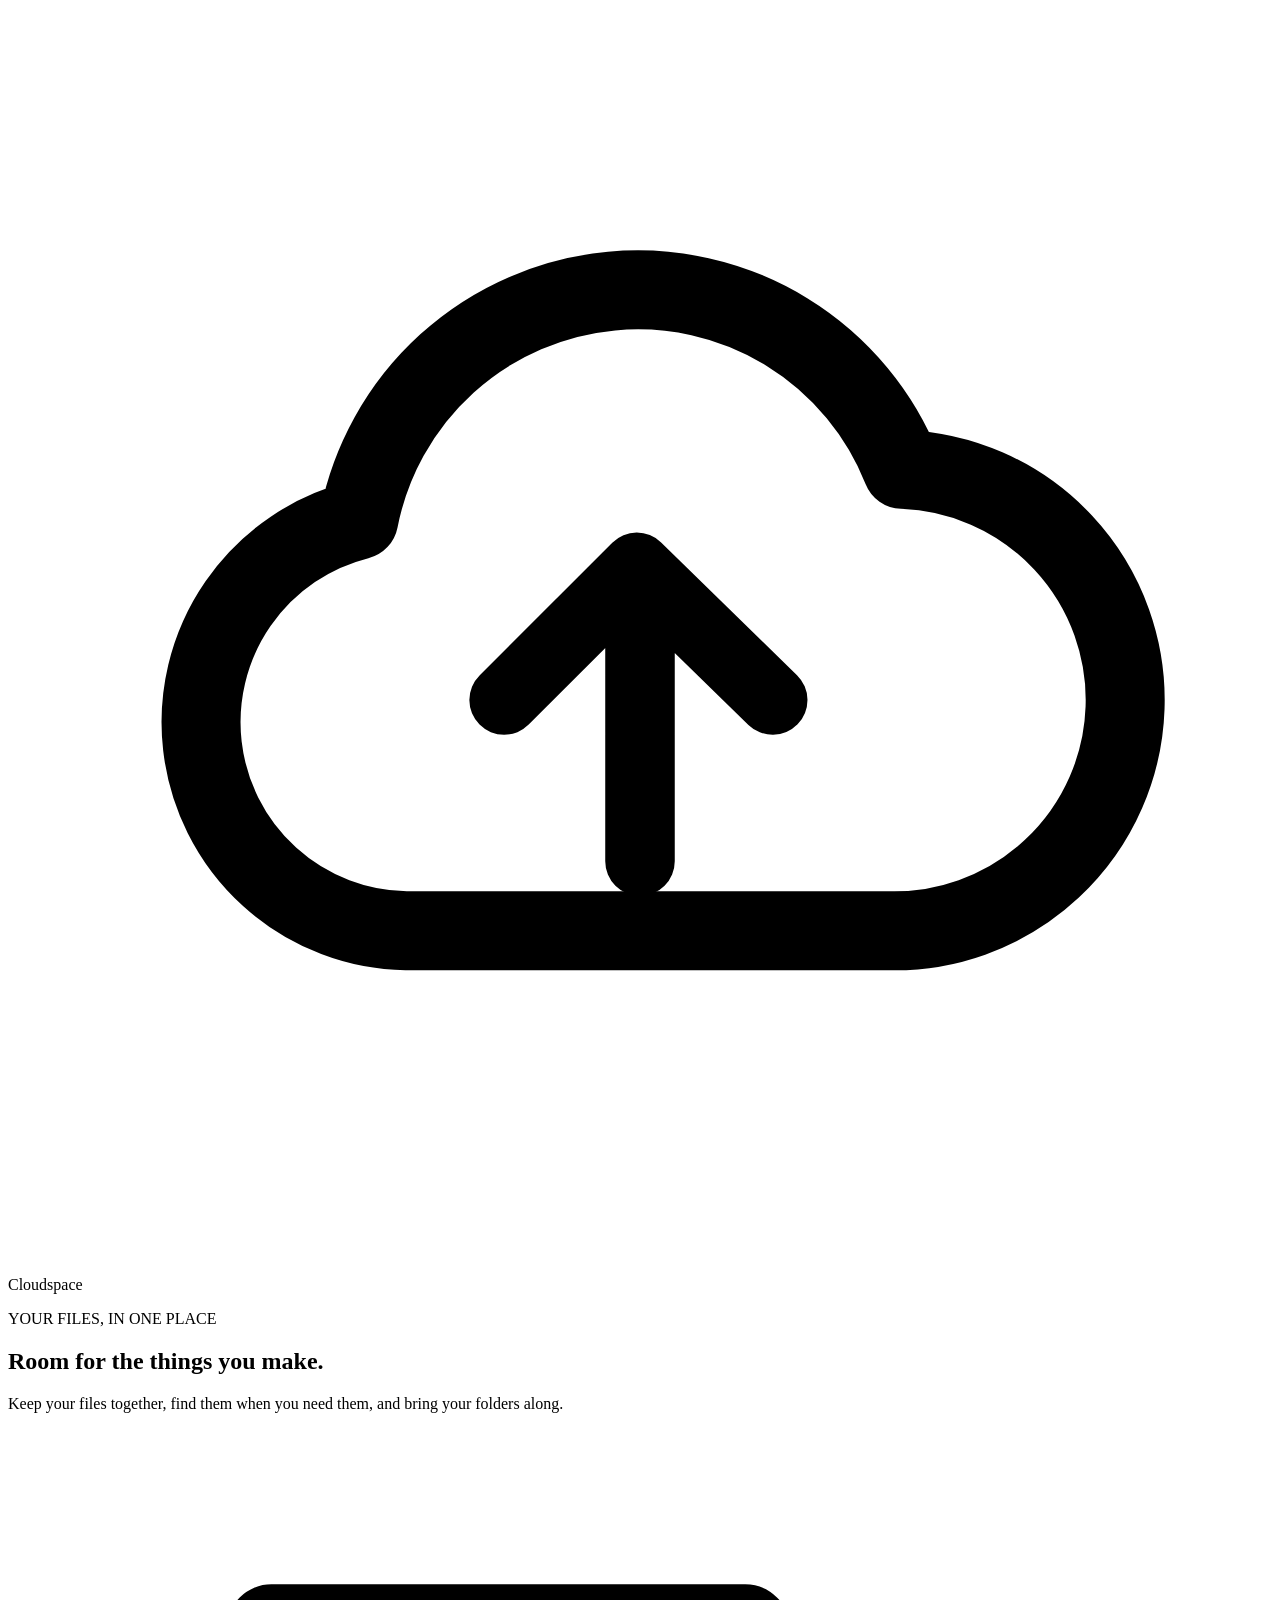
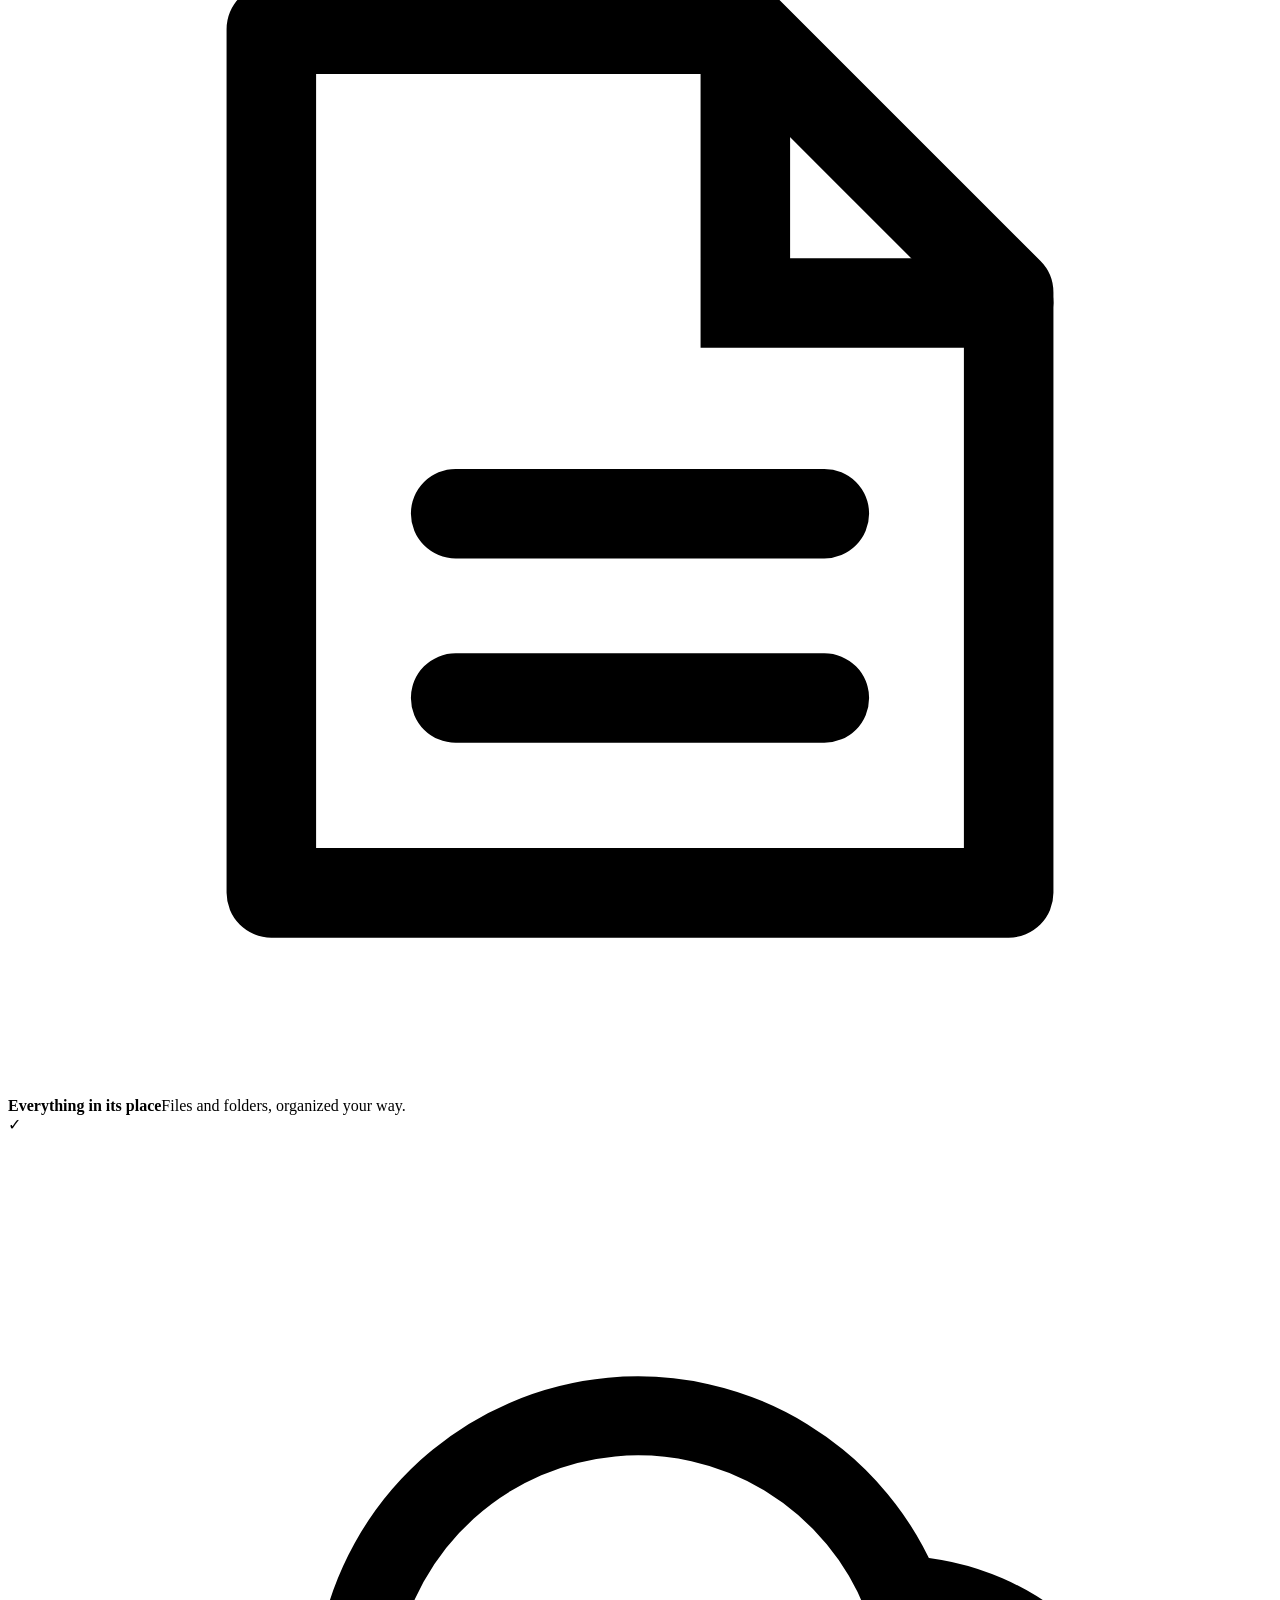
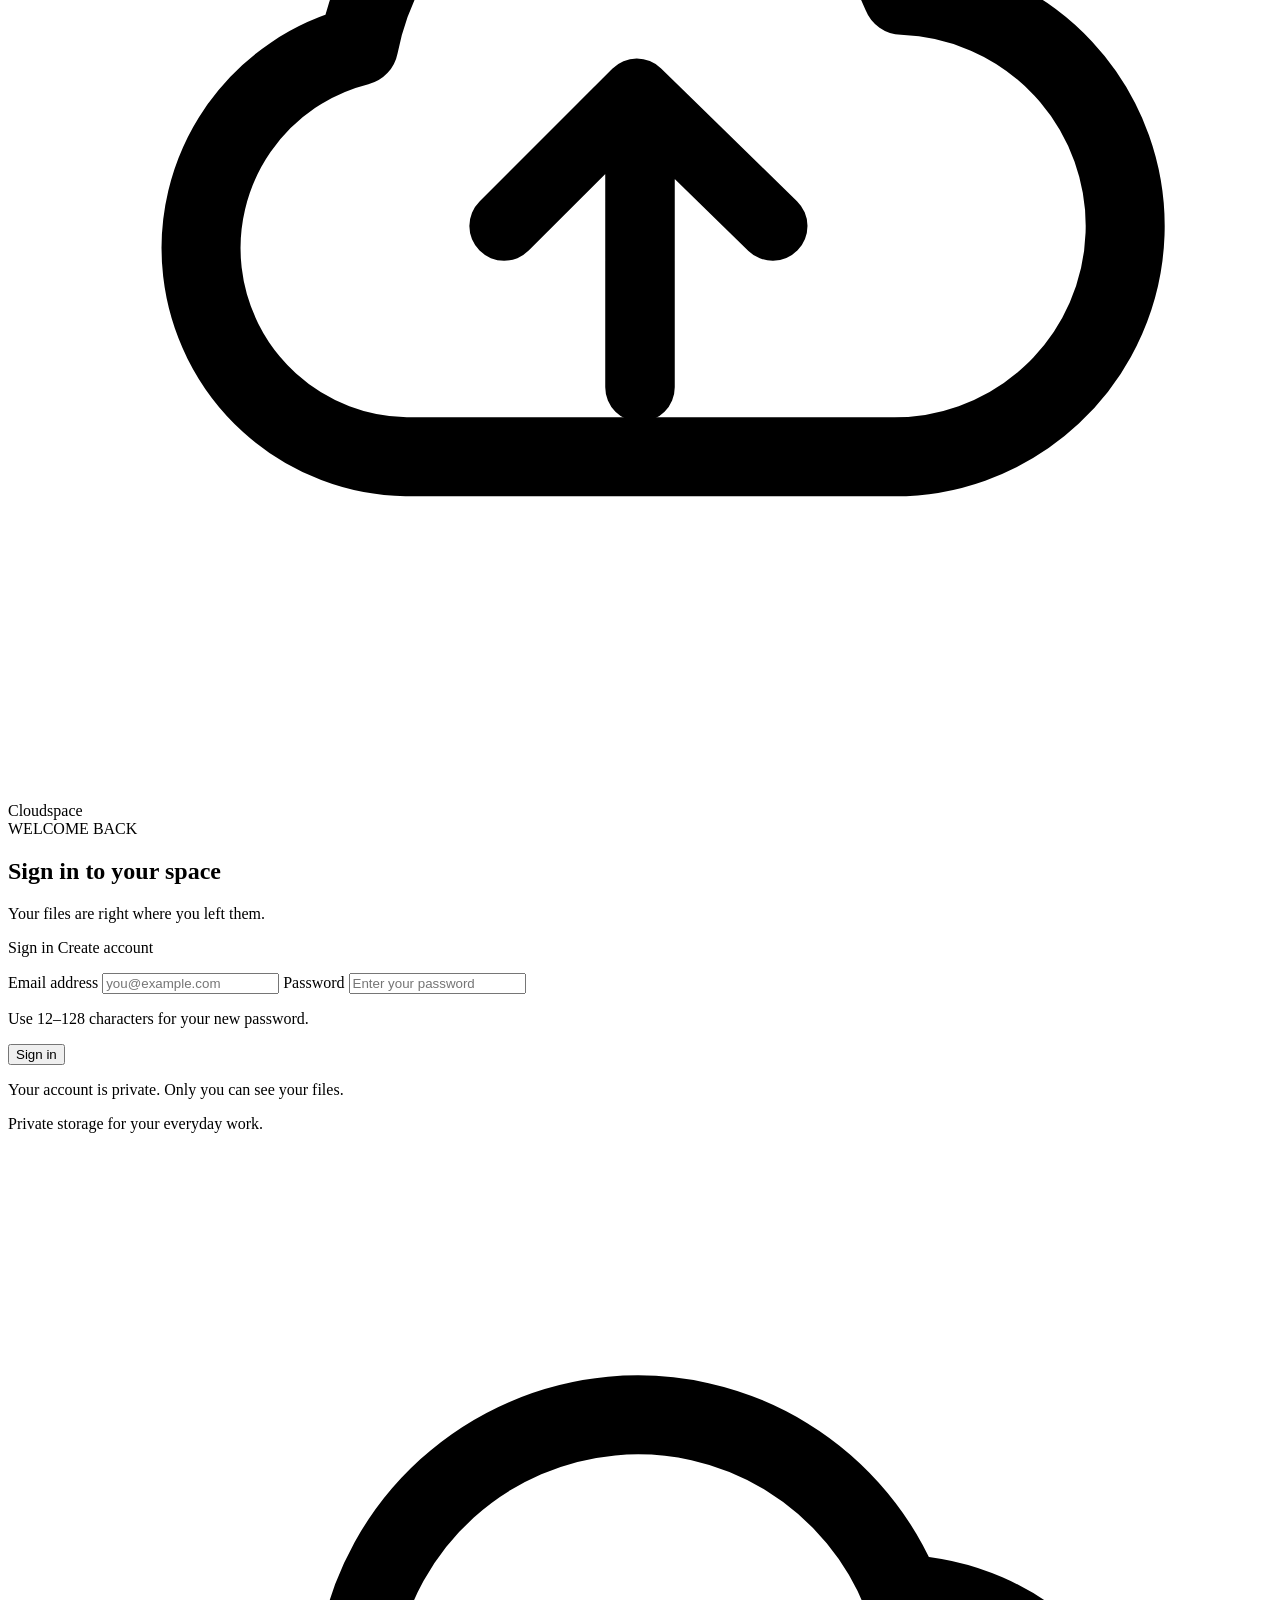
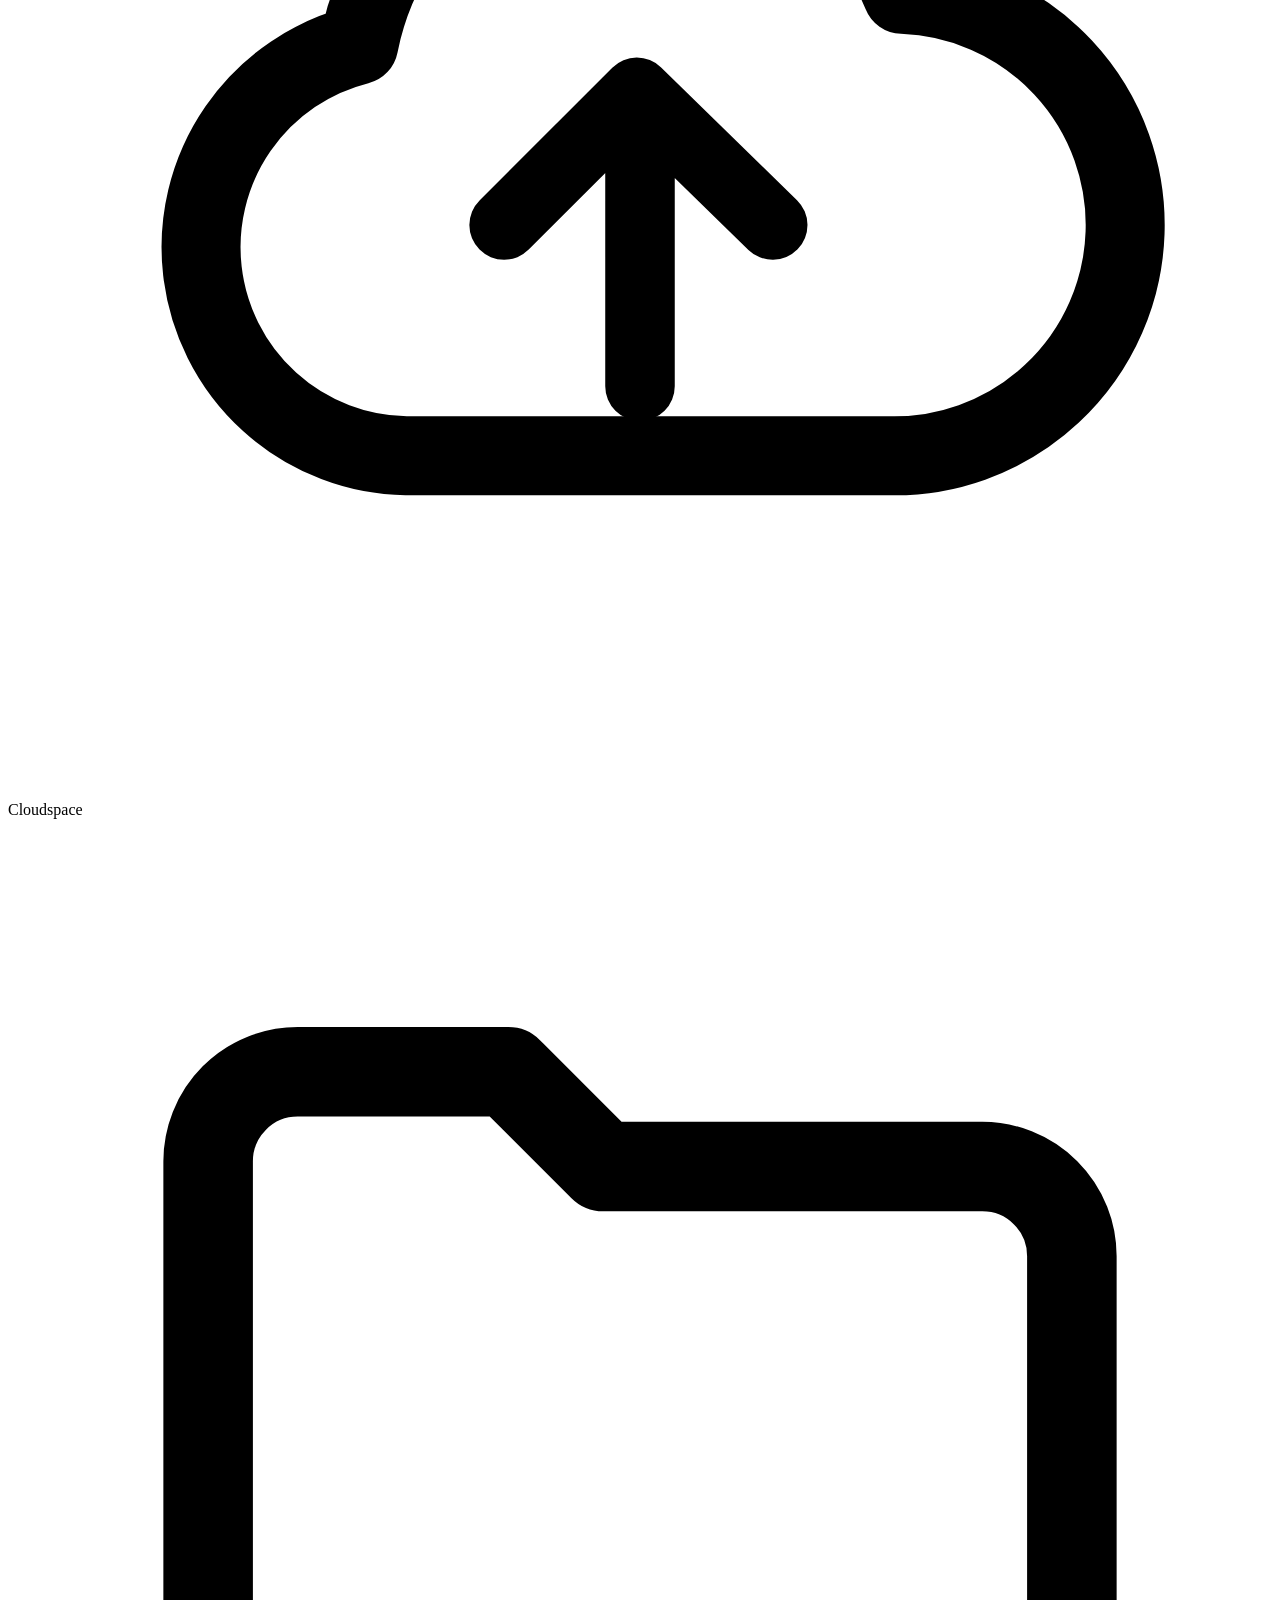
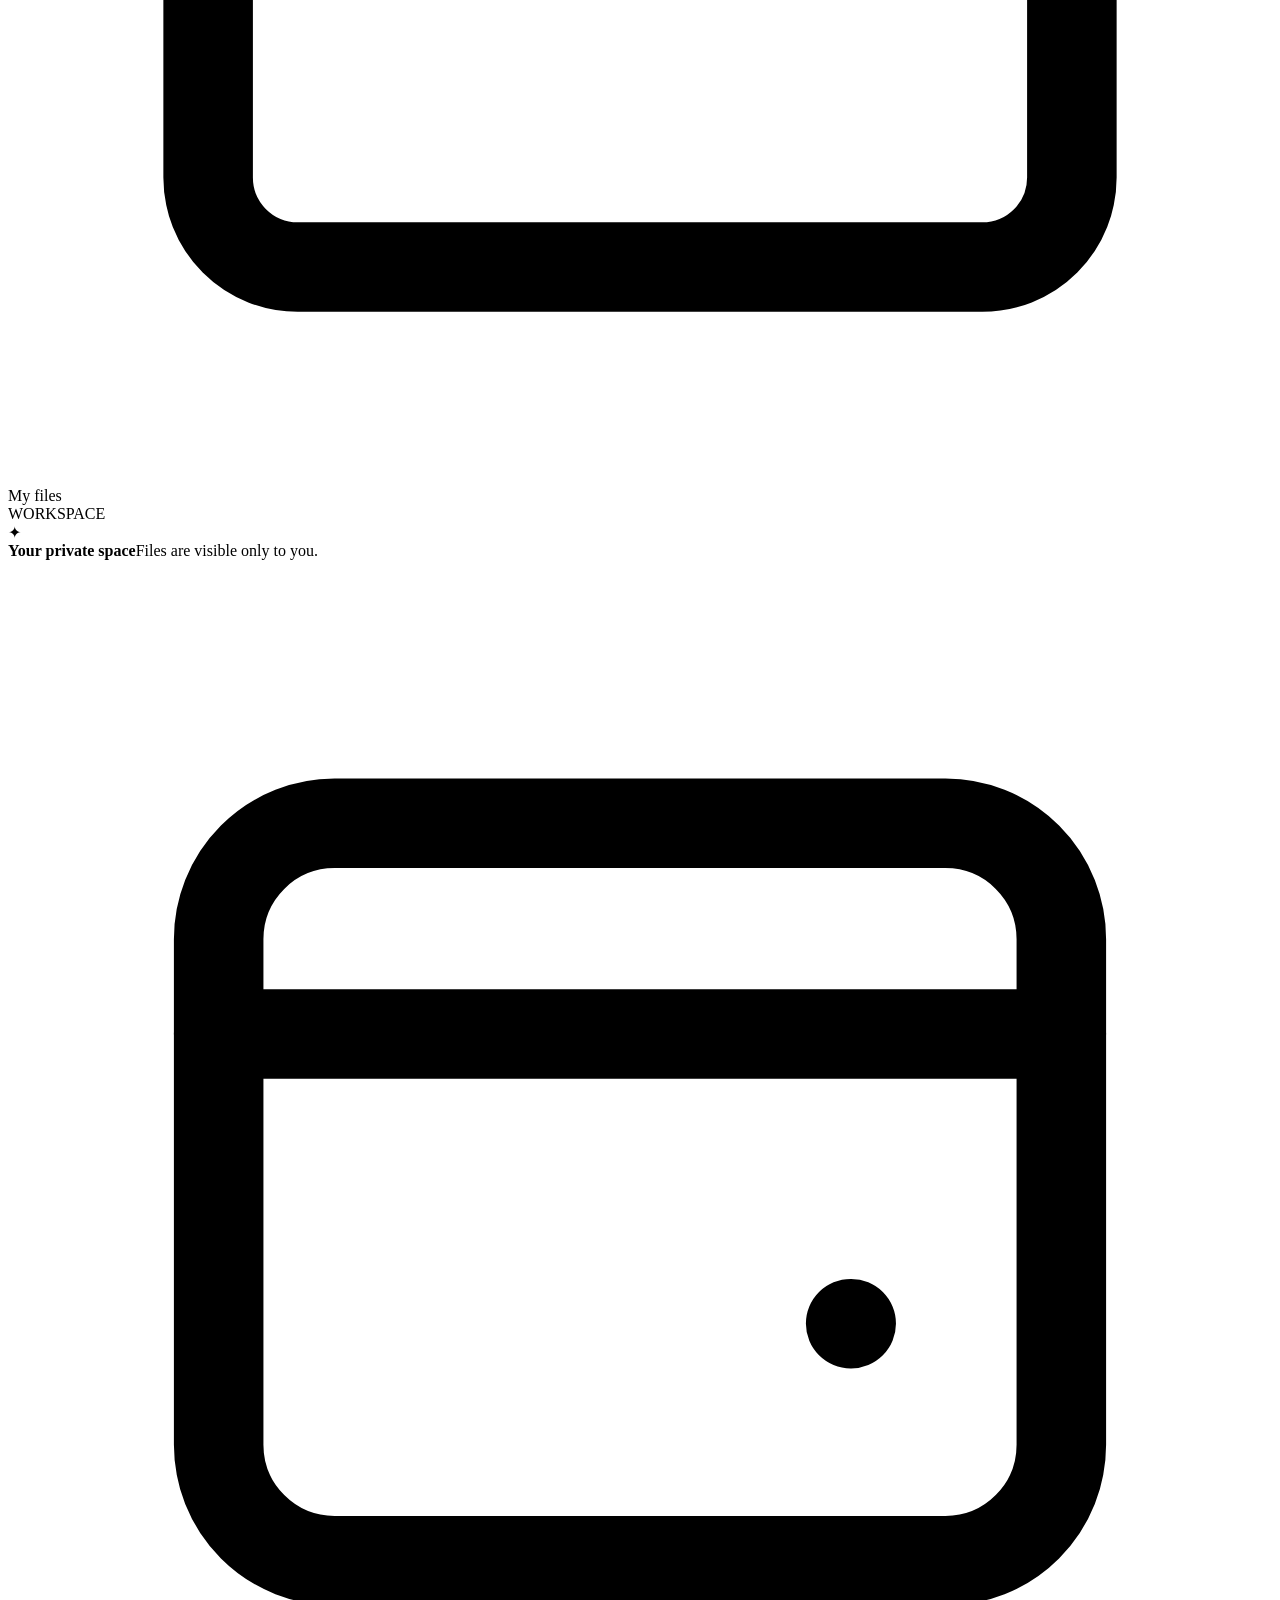
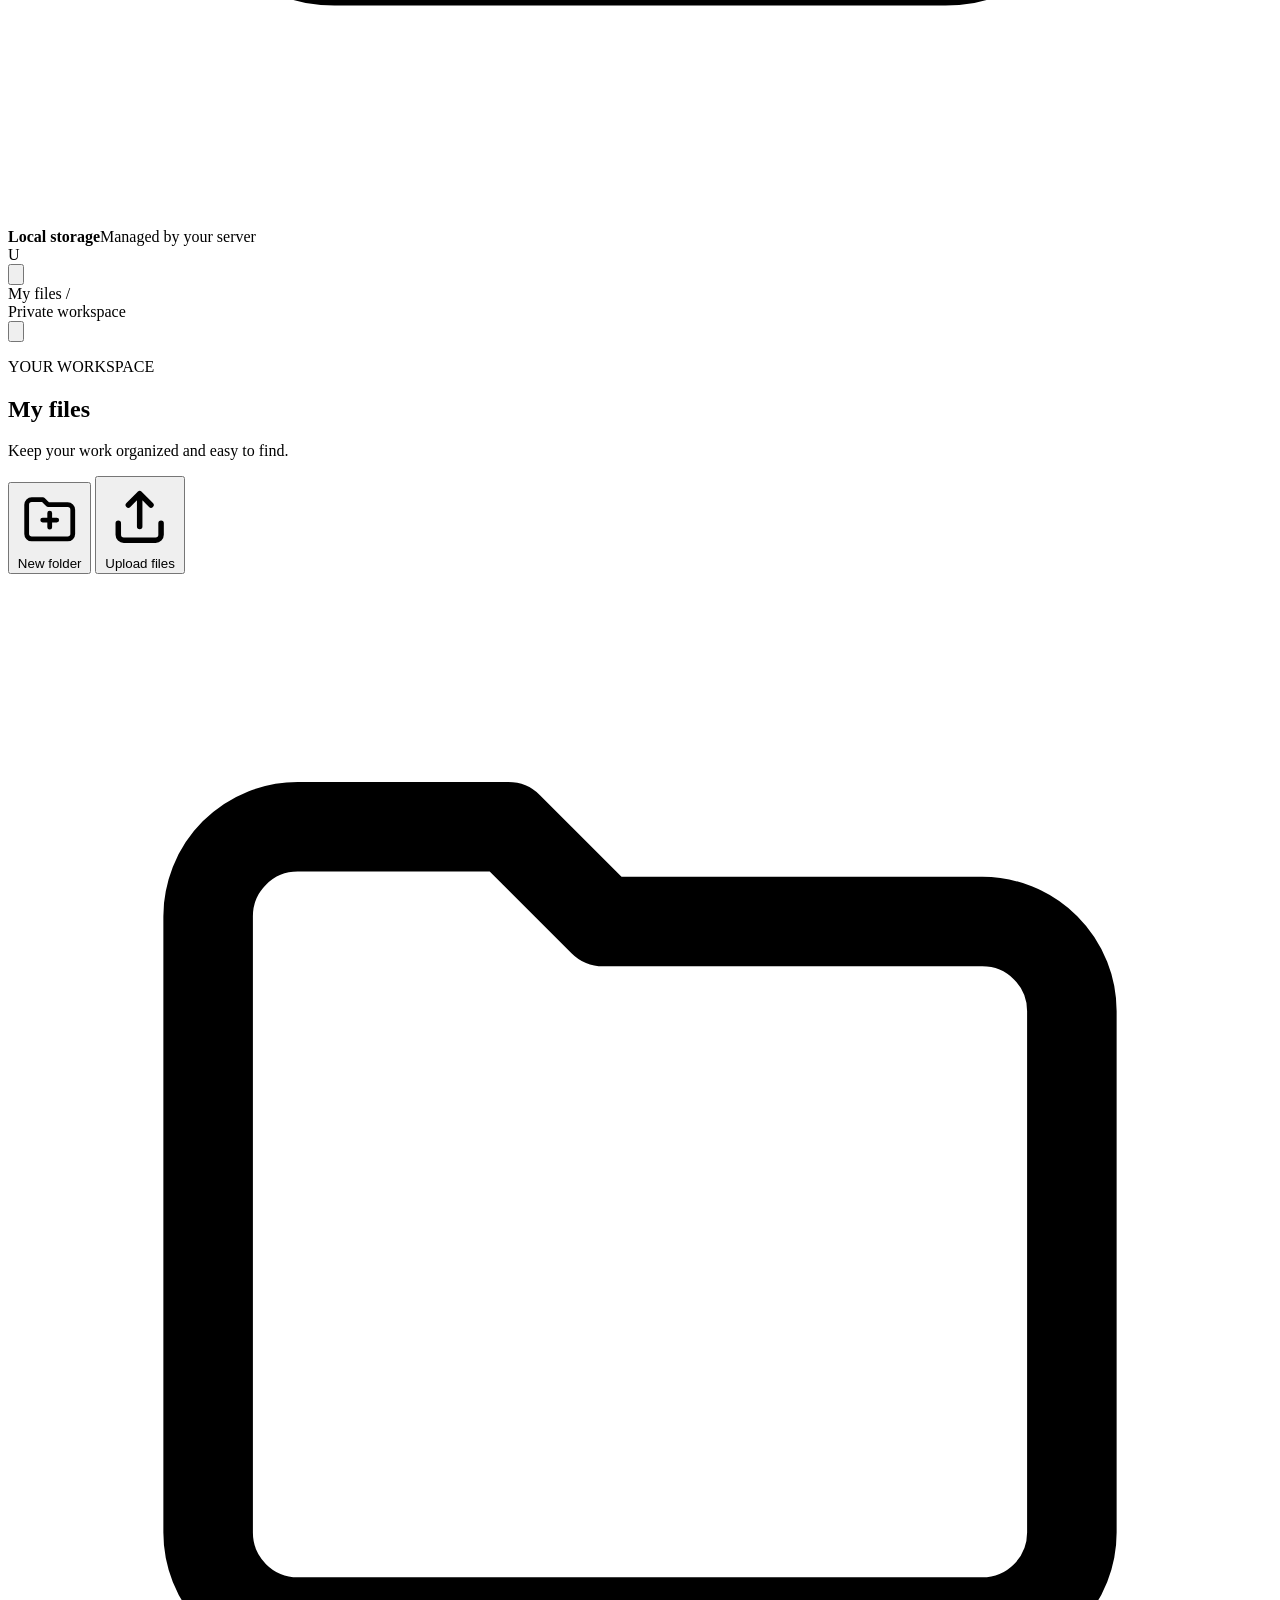
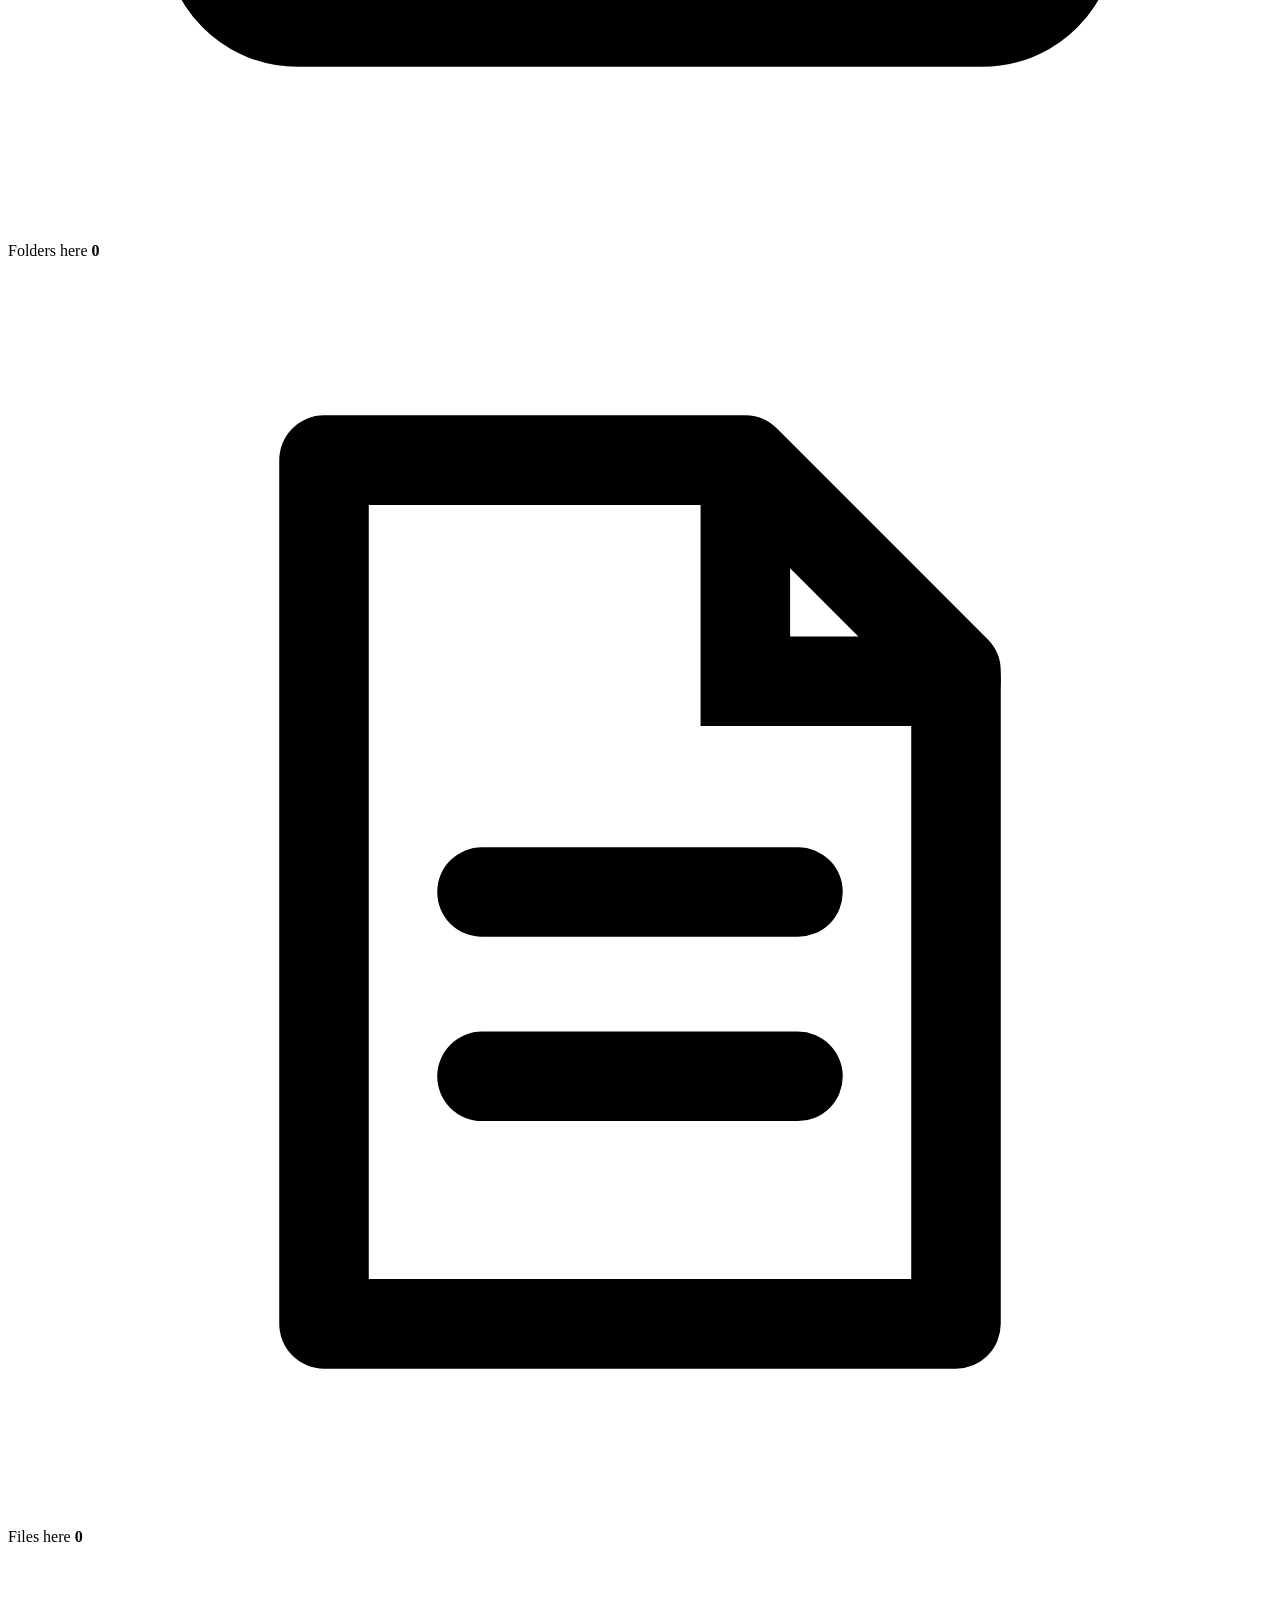
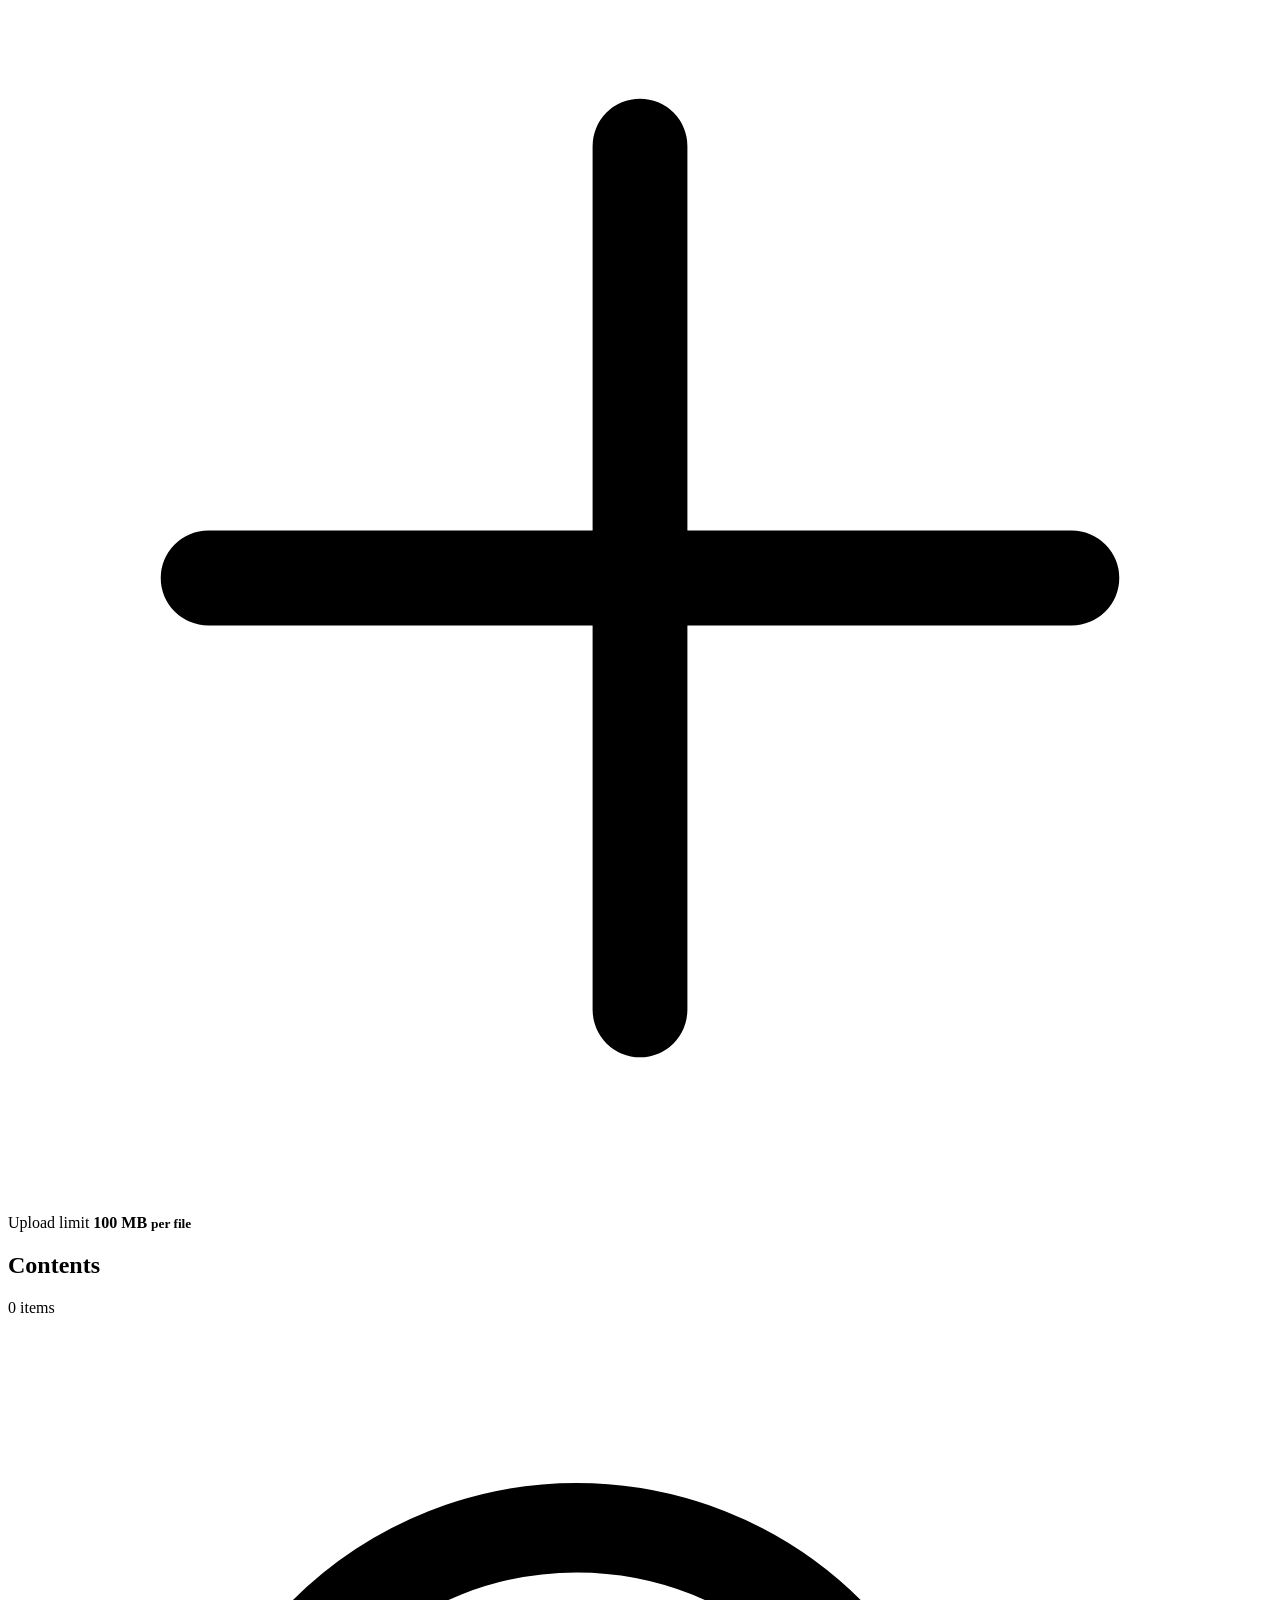
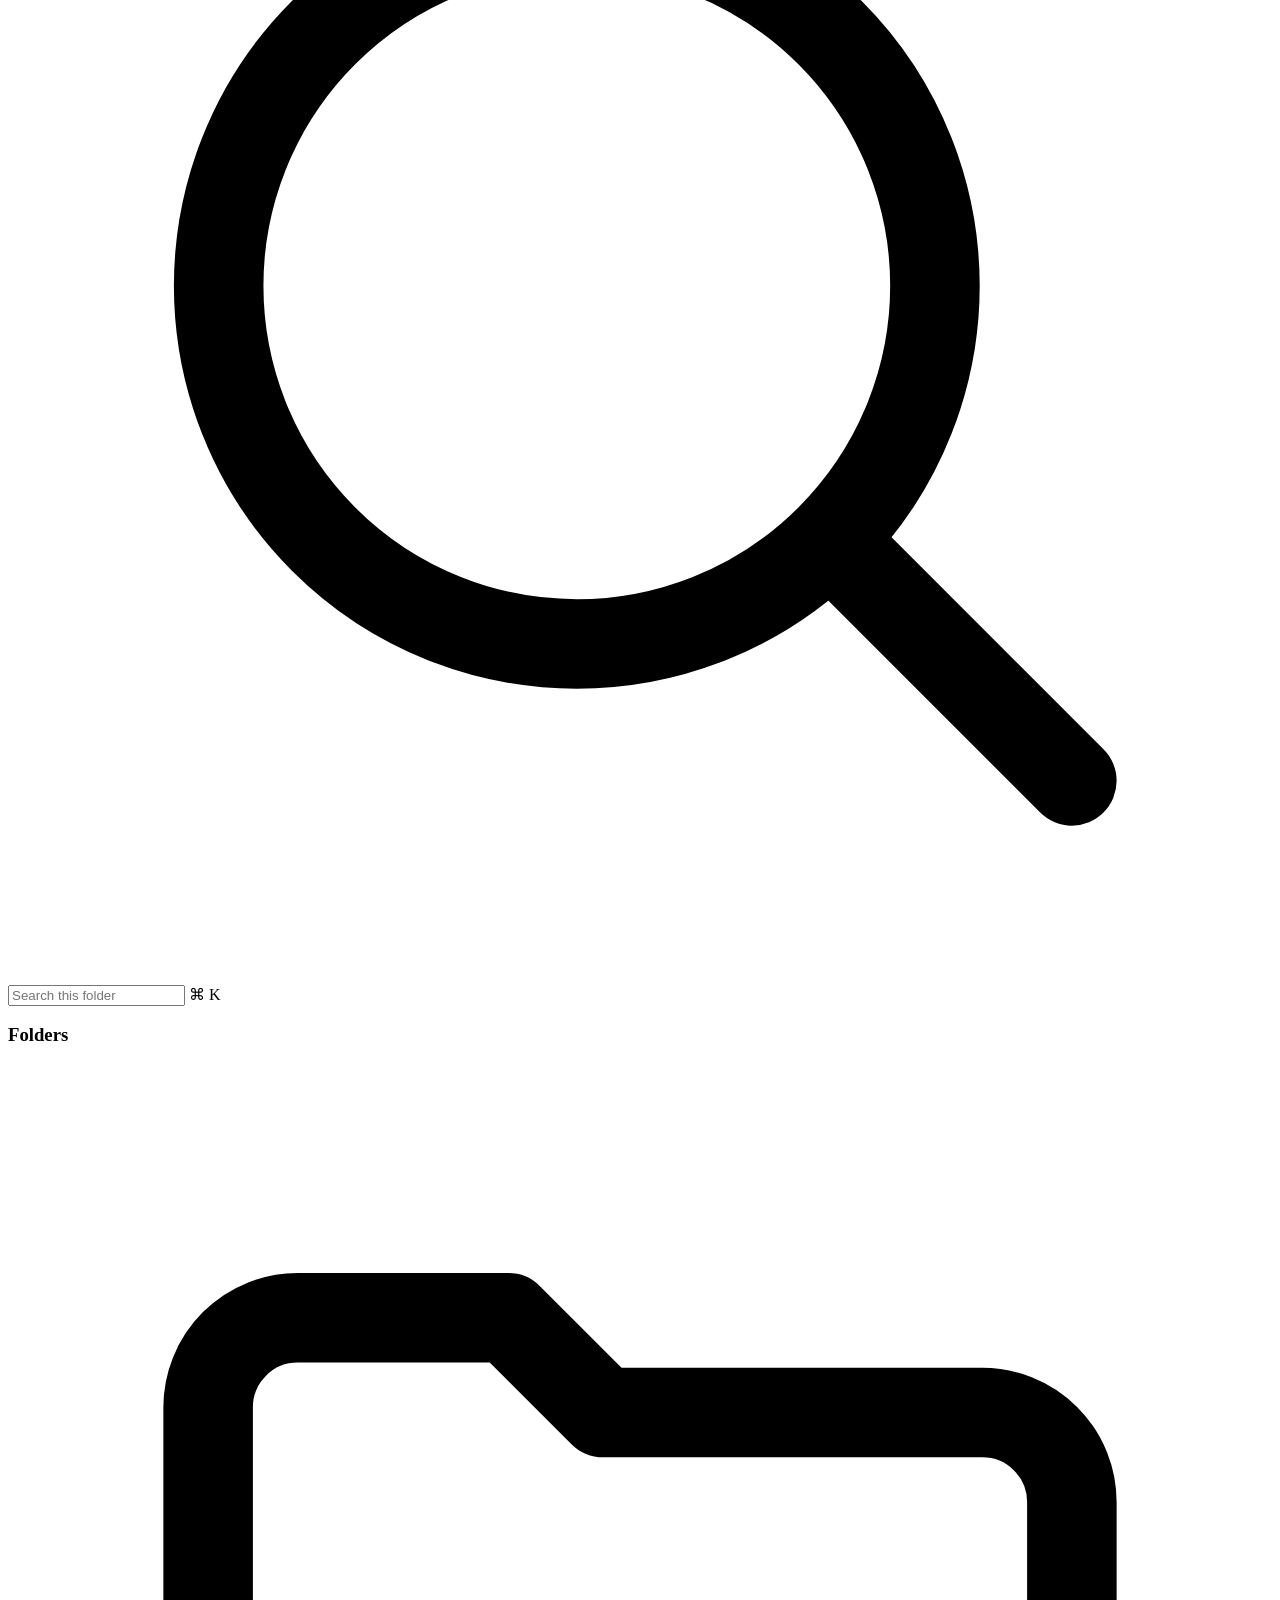
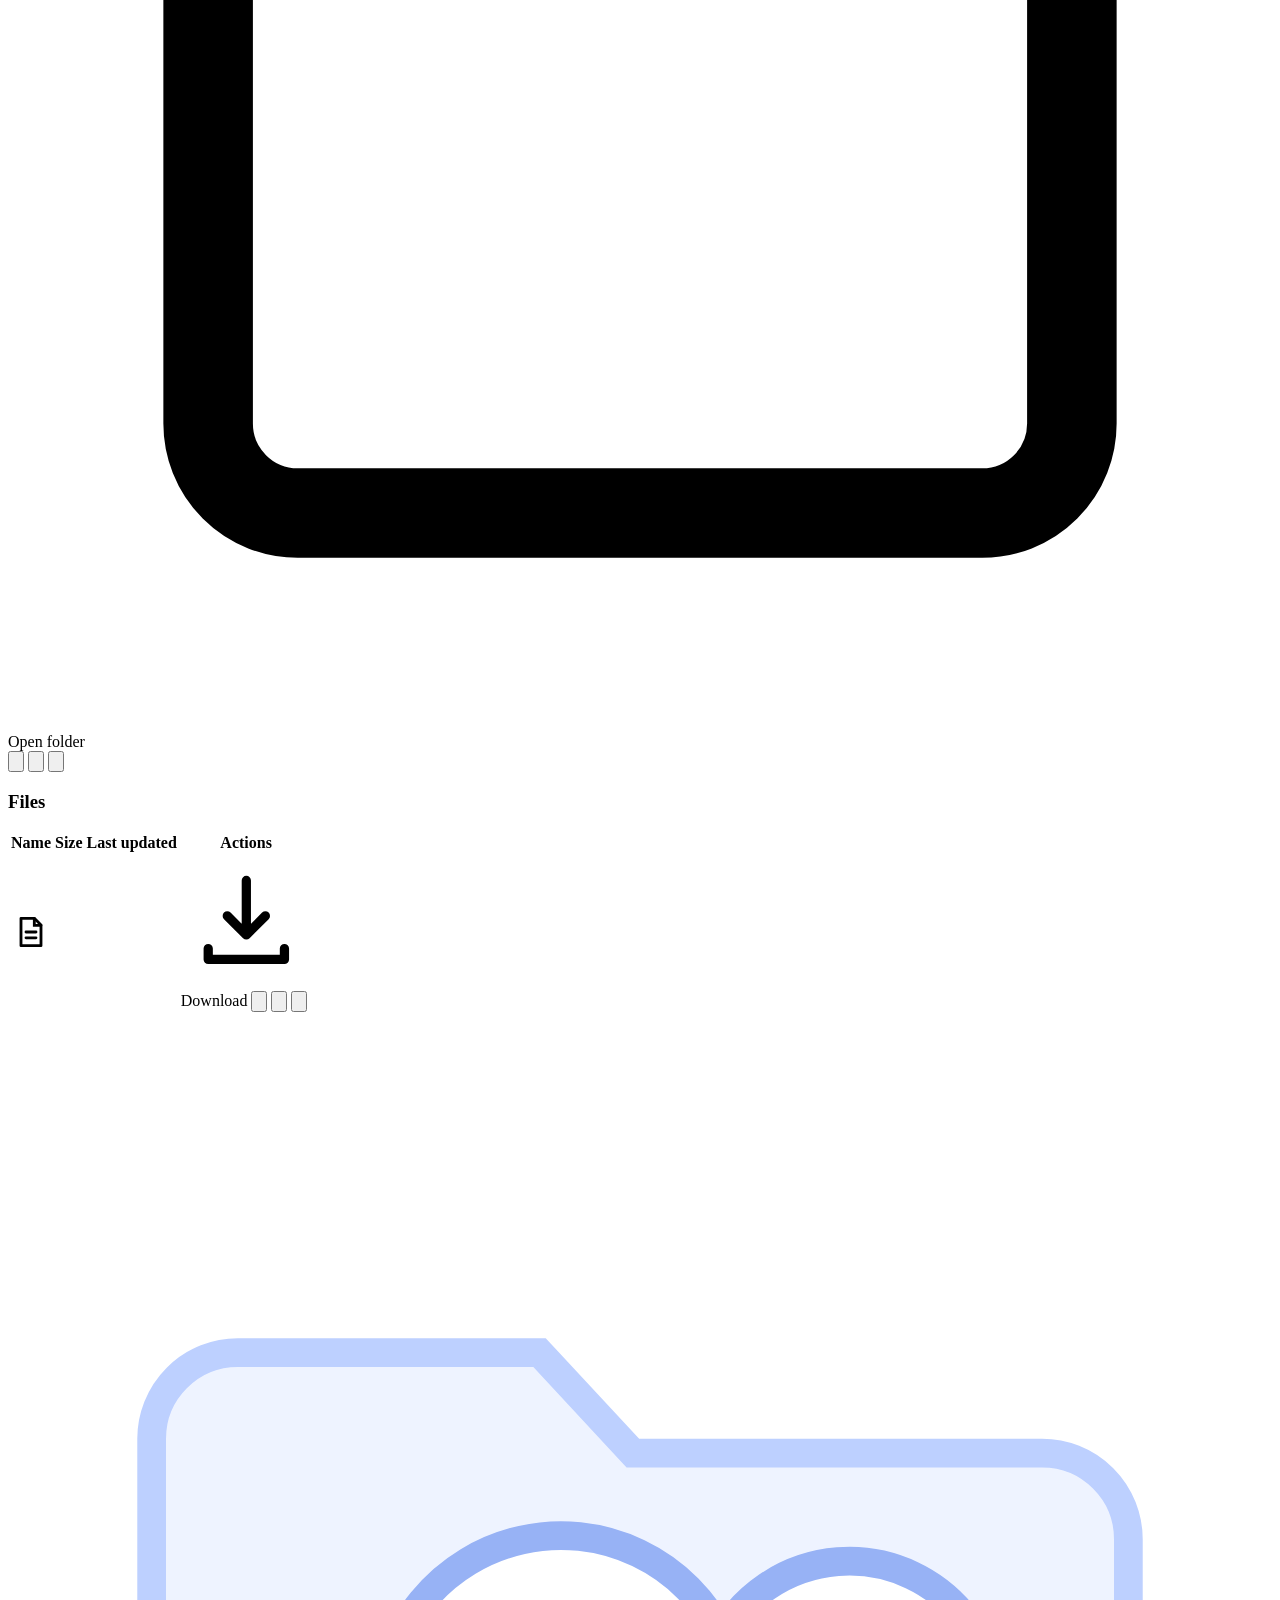
==== backend/src/main/resources/templates/index.html @ 210b275d "Thymeleaf integration" ====
<!doctype html>
<html lang="en" xmlns:th="http://www.thymeleaf.org">
<head>
  <meta charset="utf-8">
  <meta name="viewport" content="width=device-width, initial-scale=1">
  <meta name="theme-color" content="#f6f8fc">
  <title>Cloud Storage</title>
  <link rel="stylesheet" th:href="@{/assets/styles.css}">
  <script th:if="${currentUser != null}" type="module" th:src="@{/assets/app.js}"></script>
</head>
<body>
  <div id="toast-region" class="toast-region" aria-live="polite" aria-atomic="true">
    <div class="toast" th:if="${notice}" th:text="${notice}"></div>
  </div>

  <main id="auth-view" class="auth-shell" th:if="${currentUser == null}">
    <section class="auth-story">
      <a class="brand brand-light" th:href="@{/}" aria-label="Cloud Storage home">
        <span class="brand-mark" aria-hidden="true">
          <svg viewBox="0 0 40 40" fill="none">
            <path d="M12.6 29.2h15.2a7.3 7.3 0 0 0 .5-14.6 9 9 0 0 0-17.2 1.6 6.6 6.6 0 0 0 1.5 13Z" stroke="currentColor" stroke-width="2.5" stroke-linecap="round" stroke-linejoin="round"/>
            <path d="m15.7 21.9 4.2-4.2 4.3 4.2M20 18v9" stroke="currentColor" stroke-width="2.2" stroke-linecap="round" stroke-linejoin="round"/>
          </svg>
        </span>
        <span>Cloudspace</span>
      </a>
      <div class="story-copy">
        <p class="eyebrow">YOUR FILES, IN ONE PLACE</p>
        <h1>Room for the things you make.</h1>
        <p>Keep your files together, find them when you need them, and bring your folders along.</p>
      </div>
      <div class="story-orbit orbit-one"></div>
      <div class="story-orbit orbit-two"></div>
      <div class="story-card" aria-hidden="true">
        <div class="story-card-icon">
          <svg viewBox="0 0 24 24" fill="none"><path d="M5 3.8h9l5 5v11.4H5V3.8Z" stroke="currentColor" stroke-width="1.7" stroke-linejoin="round"/><path d="M14 4v5h5M8.5 13h7M8.5 16.5h7" stroke="currentColor" stroke-width="1.7" stroke-linecap="round"/></svg>
        </div>
        <div><strong>Everything in its place</strong><span>Files and folders, organized your way.</span></div>
        <span class="story-card-check">✓</span>
      </div>
      <div class="story-dots" aria-hidden="true"></div>
    </section>

    <section class="auth-panel">
      <div class="auth-panel-inner">
        <div class="auth-mobile-brand">
          <a class="brand" th:href="@{/}">
            <span class="brand-mark" aria-hidden="true">
              <svg viewBox="0 0 40 40" fill="none"><path d="M12.6 29.2h15.2a7.3 7.3 0 0 0 .5-14.6 9 9 0 0 0-17.2 1.6 6.6 6.6 0 0 0 1.5 13Z" stroke="currentColor" stroke-width="2.5" stroke-linecap="round" stroke-linejoin="round"/><path d="m15.7 21.9 4.2-4.2 4.3 4.2M20 18v9" stroke="currentColor" stroke-width="2.2" stroke-linecap="round" stroke-linejoin="round"/></svg>
            </span>
            <span>Cloudspace</span>
          </a>
        </div>
        <div class="auth-heading">
          <span class="eyebrow" id="auth-eyebrow" th:text="${registering ? 'GET STARTED' : 'WELCOME BACK'}">WELCOME BACK</span>
          <h2 id="auth-title" th:text="${registering ? 'Create your account' : 'Sign in to your space'}">Sign in to your space</h2>
          <p id="auth-description" th:text="${registering ? 'Set up your private space for files and folders.' : 'Your files are right where you left them.'}">Your files are right where you left them.</p>
        </div>
        <nav class="auth-tabs" aria-label="Account access">
          <a class="auth-tab" th:href="@{/login}" th:classappend="${!registering ? 'is-active' : ''}">Sign in</a>
          <a class="auth-tab" th:href="@{/register}" th:classappend="${registering ? 'is-active' : ''}">Create account</a>
        </nav>
        <form id="auth-form" class="auth-form" method="post" th:action="${registering} ? @{/register} : @{/login}">
          <p class="field-hint field-hint-error" role="alert" th:if="${formError}" th:text="${formError}"></p>
          <label class="field-label" for="auth-email">Email address</label>
          <input id="auth-email" name="email" type="email" autocomplete="email" th:value="${email}" maxlength="320" placeholder="you@example.com" required>
          <label class="field-label" for="auth-password">Password</label>
          <input id="auth-password" name="password" type="password" th:autocomplete="${registering ? 'new-password' : 'current-password'}" th:attr="minlength=${registering ? 12 : null}" maxlength="128" placeholder="Enter your password" required>
          <p id="password-hint" class="field-hint" th:if="${registering}">Use 12–128 characters for your new password.</p>
          <button id="auth-submit" class="button button-primary button-wide" type="submit" th:text="${registering ? 'Create account' : 'Sign in'}">Sign in</button>
          <p class="auth-privacy">Your account is private. Only you can see your files.</p>
        </form>
      </div>
      <footer class="auth-footer">Private storage for your everyday work.</footer>
    </section>
  </main>

  <div id="app-view" class="app-shell" th:if="${currentUser != null}"
       th:attr="data-folder-id=${currentFolder?.id},data-api-base=@{/api},data-login-url=@{/login}">
    <aside class="sidebar">
      <a class="brand sidebar-brand" th:href="@{/}" aria-label="Cloudspace home">
        <span class="brand-mark" aria-hidden="true">
          <svg viewBox="0 0 40 40" fill="none"><path d="M12.6 29.2h15.2a7.3 7.3 0 0 0 .5-14.6 9 9 0 0 0-17.2 1.6 6.6 6.6 0 0 0 1.5 13Z" stroke="currentColor" stroke-width="2.5" stroke-linecap="round" stroke-linejoin="round"/><path d="m15.7 21.9 4.2-4.2 4.3 4.2M20 18v9" stroke="currentColor" stroke-width="2.2" stroke-linecap="round" stroke-linejoin="round"/></svg>
        </span>
        <span>Cloudspace</span>
      </a>

      <a id="nav-my-files" class="side-link is-selected" th:href="@{/files}">
        <svg viewBox="0 0 24 24" fill="none" aria-hidden="true"><path d="M3.8 6.5A1.7 1.7 0 0 1 5.5 4.8h4l1.8 1.8h7.2a1.7 1.7 0 0 1 1.7 1.7v9.9a1.7 1.7 0 0 1-1.7 1.7H5.5a1.7 1.7 0 0 1-1.7-1.7V6.5Z" stroke="currentColor" stroke-width="1.7" stroke-linejoin="round"/></svg>
        <span>My files</span>
      </a>

      <div class="sidebar-section-label">WORKSPACE</div>
      <div class="sidebar-note">
        <span class="sidebar-note-icon">✦</span>
        <div><strong>Your private space</strong><span>Files are visible only to you.</span></div>
      </div>

      <div class="sidebar-bottom">
        <div class="sidebar-storage">
          <div class="storage-icon">
            <svg viewBox="0 0 24 24" fill="none" aria-hidden="true"><path d="M4 7.2A2.2 2.2 0 0 1 6.2 5h11.6A2.2 2.2 0 0 1 20 7.2v9.6a2.2 2.2 0 0 1-2.2 2.2H6.2A2.2 2.2 0 0 1 4 16.8V7.2Z" stroke="currentColor" stroke-width="1.7"/><path d="M4 9h16M16 14.5h.01" stroke="currentColor" stroke-width="1.7" stroke-linecap="round"/></svg>
          </div>
          <div><strong>Local storage</strong><span>Managed by your server</span></div>
        </div>
        <div class="account-row">
          <span id="user-avatar" class="avatar" th:text="${#strings.toUpperCase(#strings.substring(currentUser.email, 0, 1))}">U</span>
          <span id="user-email" class="account-email" th:text="${currentUser.email}"></span>
          <form method="post" th:action="@{/logout}">
            <button id="logout-button" class="icon-button logout-button" type="submit" title="Log out" aria-label="Log out">
            <svg viewBox="0 0 24 24" fill="none" aria-hidden="true"><path d="M10 5H6.5A1.5 1.5 0 0 0 5 6.5v11A1.5 1.5 0 0 0 6.5 19H10M15.5 16l4-4-4-4M19 12H9" stroke="currentColor" stroke-width="1.8" stroke-linecap="round" stroke-linejoin="round"/></svg>
          </button>
          </form>
        </div>
      </div>
    </aside>

    <main class="main-panel">
      <header class="topbar">
        <nav class="breadcrumbs" id="breadcrumbs" aria-label="Folder location">
          <a class="breadcrumb-button" th:href="@{/files}" th:classappend="${currentFolder == null ? 'is-current' : ''}">My files</a>
          <th:block th:each="part, position : ${breadcrumbs}">
            <span class="breadcrumb-separator" aria-hidden="true">/</span>
            <a class="breadcrumb-button" th:href="@{/folders/{id}(id=${part.id})}" th:text="${part.name}"
               th:classappend="${position.last ? 'is-current' : ''}"></a>
          </th:block>
        </nav>
        <div class="topbar-right">
          <span class="secure-label"><span class="secure-dot"></span>Private workspace</span>
          <form method="post" th:action="@{/logout}">
            <button id="mobile-logout" class="icon-button mobile-logout" type="submit" aria-label="Log out" title="Log out">
            <svg viewBox="0 0 24 24" fill="none" aria-hidden="true"><path d="M10 5H6.5A1.5 1.5 0 0 0 5 6.5v11A1.5 1.5 0 0 0 6.5 19H10M15.5 16l4-4-4-4M19 12H9" stroke="currentColor" stroke-width="1.8" stroke-linecap="round" stroke-linejoin="round"/></svg>
          </button>
          </form>
        </div>
      </header>

      <div id="drop-area" class="workspace-content">
        <section class="page-heading">
          <div>
            <p class="eyebrow" id="page-eyebrow" th:text="${currentFolder == null ? 'YOUR WORKSPACE' : 'FOLDER'}">YOUR WORKSPACE</p>
            <h1 id="page-title" th:text="${currentFolder?.name ?: 'My files'}">My files</h1>
            <p id="page-description" th:text="${currentFolder == null ? 'Keep your work organized and easy to find.' : 'Files and folders inside this location.'}">Keep your work organized and easy to find.</p>
          </div>
          <div class="page-actions">
            <button id="new-folder-button" class="button button-secondary" type="button">
              <svg viewBox="0 0 24 24" fill="none" aria-hidden="true"><path d="M3.8 7A1.8 1.8 0 0 1 5.6 5.2h4l1.8 1.8h7A1.8 1.8 0 0 1 20.2 8.8v8.6a1.8 1.8 0 0 1-1.8 1.8H5.6a1.8 1.8 0 0 1-1.8-1.8V7Z" stroke="currentColor" stroke-width="1.7" stroke-linejoin="round"/><path d="M12 10v5M9.5 12.5h5" stroke="currentColor" stroke-width="1.7" stroke-linecap="round"/></svg>
              New folder
            </button>
            <button id="upload-button" class="button button-primary" type="button">
              <svg viewBox="0 0 24 24" fill="none" aria-hidden="true"><path d="M12 15.5V4.8m0 0L8.3 8.5M12 4.8l3.7 3.7M5 14.5v3.7A1.8 1.8 0 0 0 6.8 20h10.4a1.8 1.8 0 0 0 1.8-1.8v-3.7" stroke="currentColor" stroke-width="1.8" stroke-linecap="round" stroke-linejoin="round"/></svg>
              Upload files
            </button>
            <input id="file-input" type="file" multiple hidden>
          </div>
        </section>

        <section class="stats-grid" aria-label="Current folder overview">
          <article class="stat-card">
            <span class="stat-icon stat-icon-blue">
              <svg viewBox="0 0 24 24" fill="none" aria-hidden="true"><path d="M3.8 6.5A1.7 1.7 0 0 1 5.5 4.8h4l1.8 1.8h7.2a1.7 1.7 0 0 1 1.7 1.7v9.9a1.7 1.7 0 0 1-1.7 1.7H5.5a1.7 1.7 0 0 1-1.7-1.7V6.5Z" stroke="currentColor" stroke-width="1.7" stroke-linejoin="round"/></svg>
            </span>
            <span class="stat-label">Folders here</span>
            <strong id="folder-count" class="stat-value" th:text="${folders.size()}">0</strong>
          </article>
          <article class="stat-card">
            <span class="stat-icon stat-icon-violet">
              <svg viewBox="0 0 24 24" fill="none" aria-hidden="true"><path d="M6 3.8h8l4 4v12.4H6V3.8Z" stroke="currentColor" stroke-width="1.7" stroke-linejoin="round"/><path d="M14 4v4h4M9 12h6M9 15.5h6" stroke="currentColor" stroke-width="1.7" stroke-linecap="round"/></svg>
            </span>
            <span class="stat-label">Files here</span>
            <strong id="file-count" class="stat-value" th:text="${files.size()}">0</strong>
          </article>
          <article class="stat-card stat-card-wide">
            <span class="stat-icon stat-icon-green">
              <svg viewBox="0 0 24 24" fill="none" aria-hidden="true"><path d="M12 3.8v16.4M3.8 12h16.4" stroke="currentColor" stroke-width="1.8" stroke-linecap="round"/></svg>
            </span>
            <span class="stat-label">Upload limit</span>
            <strong class="stat-value">100 MB <small>per file</small></strong>
          </article>
        </section>

        <section class="file-browser">
          <div class="browser-toolbar">
            <div class="browser-title">
              <h2>Contents</h2>
              <span id="contents-count" class="count-pill" th:text="${itemCount + (itemCount == 1 ? ' item' : ' items')}">0 items</span>
            </div>
            <label class="search-box">
              <svg viewBox="0 0 24 24" fill="none" aria-hidden="true"><circle cx="10.8" cy="10.8" r="6.8" stroke="currentColor" stroke-width="1.7"/><path d="m16 16 4.2 4.2" stroke="currentColor" stroke-width="1.7" stroke-linecap="round"/></svg>
              <input id="search-input" type="search" placeholder="Search this folder" autocomplete="off">
              <span class="search-shortcut">⌘ K</span>
            </label>
          </div>

          <section id="folders-section" class="folders-section" th:hidden="${folders.isEmpty()}">
            <div class="section-heading">
              <h3>Folders</h3>
              <span id="folders-section-count" class="section-count" th:text="${folders.size()}"></span>
            </div>
            <div id="folder-grid" class="folder-grid">
              <article class="folder-card" th:each="folder : ${folders}" th:attr="data-item-id=${folder.id},data-item-name=${folder.name}">
                <a class="folder-open" th:href="@{/folders/{id}(id=${folder.id})}" th:aria-label="|Open folder ${folder.name}|">
                  <span class="folder-symbol" aria-hidden="true">
                    <svg viewBox="0 0 24 24" fill="none"><path d="M3.8 6.5A1.7 1.7 0 0 1 5.5 4.8h4l1.8 1.8h7.2a1.7 1.7 0 0 1 1.7 1.7v9.9a1.7 1.7 0 0 1-1.7 1.7H5.5a1.7 1.7 0 0 1-1.7-1.7V6.5Z" stroke="currentColor" stroke-width="1.7" stroke-linejoin="round"/></svg>
                  </span>
                  <span class="folder-copy"><strong th:text="${folder.name}"></strong><span>Open folder</span></span>
                </a>
                <div class="folder-actions">
                  <button class="tiny-action" type="button" data-folder-action="rename" th:aria-label="|Rename ${folder.name}|" title="Rename">
                    <svg viewBox="0 0 24 24" fill="none"><path d="m14.2 5.2 4.6 4.6M4.8 19.2l4.2-.9L19 8.3a2 2 0 0 0-2.8-2.8l-10 10-.9 3.7Z" stroke="currentColor" stroke-width="1.6" stroke-linecap="round" stroke-linejoin="round"/></svg>
                  </button>
                  <button class="tiny-action" type="button" data-folder-action="move" th:aria-label="|Move ${folder.name}|" title="Move">
                    <svg viewBox="0 0 24 24" fill="none"><path d="M4 12h15m-5-5 5 5-5 5" stroke="currentColor" stroke-width="1.7" stroke-linecap="round" stroke-linejoin="round"/></svg>
                  </button>
                  <button class="tiny-action danger" type="button" data-folder-action="delete" th:aria-label="|Delete ${folder.name}|" title="Delete">
                    <svg viewBox="0 0 24 24" fill="none"><path d="M5 7h14M9 7V4.8h6V7m2 0-.8 12H7.8L7 7m3.5 3v5.5m3-5.5v5.5" stroke="currentColor" stroke-width="1.6" stroke-linecap="round" stroke-linejoin="round"/></svg>
                  </button>
                </div>
              </article>
            </div>
          </section>

          <div id="files-section" class="files-section" th:hidden="${files.isEmpty()}">
            <div class="section-heading file-section-heading">
              <h3>Files</h3>
              <span id="files-section-count" class="section-count" th:text="${files.size()}"></span>
            </div>
            <div class="table-scroll">
              <table class="file-table">
                <thead>
                  <tr>
                    <th scope="col">Name</th>
                    <th scope="col">Size</th>
                    <th scope="col">Last updated</th>
                    <th scope="col"><span class="sr-only">Actions</span></th>
                  </tr>
                </thead>
                <tbody id="file-table-body">
                    <tr th:each="file : ${files}" th:attr="data-item-id=${file.id},data-item-name=${file.name}">
                      <td>
                        <div class="file-name-cell">
                          <span class="file-type-icon" th:with="name=${#strings.toLowerCase(file.name)}"
                                th:classappend="${#strings.endsWith(name, '.pdf') ? 'type-pdf' :
                                  (#strings.endsWith(name, '.png') or #strings.endsWith(name, '.jpg') or #strings.endsWith(name, '.jpeg')
                                    or #strings.endsWith(name, '.gif') or #strings.endsWith(name, '.webp') or #strings.endsWith(name, '.svg')
                                    ? 'type-image' :
                                  (#strings.endsWith(name, '.zip') or #strings.endsWith(name, '.rar') or #strings.endsWith(name, '.7z')
                                    or #strings.endsWith(name, '.tar') or #strings.endsWith(name, '.gz') ? 'type-archive' : ''))}" aria-hidden="true">
                            <svg viewBox="0 0 24 24" fill="none"><path d="M6 3.8h8l4 4v12.4H6V3.8Z" stroke="currentColor" stroke-width="1.7" stroke-linejoin="round"/><path d="M14 4v4h4M9 12h6M9 15.5h6" stroke="currentColor" stroke-width="1.7" stroke-linecap="round"/></svg>
                          </span>
                          <span class="file-name-copy"><strong th:title="${file.name}" th:text="${file.name}"></strong><span th:text="${file.mimeType}"></span></span>
                        </div>
                      </td>
                      <td th:with="size=${file.sizeBytes}" th:text="${size < 1024 ? size + ' B' :
                          (size < 1048576 ? #numbers.formatDecimal(size / 1024.0, 1, 1) + ' KB' :
                          #numbers.formatDecimal(size / 1048576.0, 1, 1) + ' MB')}"></td>
                      <td class="file-date" th:text="${#temporals.format(file.updatedAt, 'MMM d, yyyy')}"></td>
                      <td>
                        <div class="file-actions">
                          <a class="download-link" th:href="@{/api/files/{id}/download(id=${file.id})}">
                            <svg viewBox="0 0 24 24" fill="none" aria-hidden="true"><path d="M12 4.5v10m0 0 3.5-3.5M12 14.5l-3.5-3.5M5 17v2h14v-2" stroke="currentColor" stroke-width="1.7" stroke-linecap="round" stroke-linejoin="round"/></svg>
                            Download
                          </a>
                          <button class="tiny-action" type="button" data-file-action="rename" th:aria-label="|Rename ${file.name}|" title="Rename">
                            <svg viewBox="0 0 24 24" fill="none"><path d="m14.2 5.2 4.6 4.6M4.8 19.2l4.2-.9L19 8.3a2 2 0 0 0-2.8-2.8l-10 10-.9 3.7Z" stroke="currentColor" stroke-width="1.6" stroke-linecap="round" stroke-linejoin="round"/></svg>
                          </button>
                          <button class="tiny-action" type="button" data-file-action="move" th:aria-label="|Move ${file.name}|" title="Move">
                            <svg viewBox="0 0 24 24" fill="none"><path d="M4 12h15m-5-5 5 5-5 5" stroke="currentColor" stroke-width="1.7" stroke-linecap="round" stroke-linejoin="round"/></svg>
                          </button>
                          <button class="tiny-action danger" type="button" data-file-action="delete" th:aria-label="|Delete ${file.name}|" title="Delete">
                            <svg viewBox="0 0 24 24" fill="none"><path d="M5 7h14M9 7V4.8h6V7m2 0-.8 12H7.8L7 7m3.5 3v5.5m3-5.5v5.5" stroke="currentColor" stroke-width="1.6" stroke-linecap="round" stroke-linejoin="round"/></svg>
                          </button>
                        </div>
                      </td>
                    </tr>
                </tbody>
              </table>
            </div>
          </div>

          <div id="empty-state" class="empty-state" th:hidden="${itemCount != 0}">
            <div class="empty-illustration">
              <svg viewBox="0 0 88 72" fill="none" aria-hidden="true">
                <path d="M16 23.5h21l6.5 7H72a6 6 0 0 1 6 6v22a6 6 0 0 1-6 6H16a6 6 0 0 1-6-6v-29a6 6 0 0 1 6-6Z" fill="#EEF3FF" stroke="#BDD0FF" stroke-width="2"/>
                <path d="M26 48.5a12.5 12.5 0 0 1 23.7-5.3 10.2 10.2 0 1 1 11.8 14.8H27.2A9.2 9.2 0 0 1 26 48.5Z" fill="white" stroke="#97B2F5" stroke-width="2"/>
                <path d="m38 49 5-5 5 5m-5-5v12" stroke="#5279D8" stroke-width="2" stroke-linecap="round" stroke-linejoin="round"/>
              </svg>
            </div>
            <h3 th:text="${currentFolder == null ? 'Your space is ready' : 'This folder is ready for something'}">This folder is ready for something</h3>
            <p>Upload a file or create a folder to get started.</p>
            <button class="button button-primary" type="button" data-empty-upload>Upload your first file</button>
          </div>

        </section>

        <div id="drop-overlay" class="drop-overlay" hidden>
          <div class="drop-overlay-card">
            <span class="drop-upload-icon">↑</span>
            <strong>Drop files to upload</strong>
            <span>They’ll be added to this folder.</span>
          </div>
        </div>
      </div>
    </main>
  </div>

  <dialog th:if="${currentUser != null}" id="action-dialog" class="action-dialog">
    <form id="action-form" class="dialog-form">
      <button id="dialog-close" class="icon-button dialog-close" type="button" aria-label="Close dialog">×</button>
      <p class="eyebrow" id="dialog-eyebrow">WORKSPACE</p>
      <h2 id="dialog-title">Create folder</h2>
      <div id="dialog-fields" class="dialog-fields"></div>
      <div class="dialog-actions">
        <button id="dialog-cancel" class="button button-secondary" type="button">Cancel</button>
        <button id="dialog-submit" class="button button-primary" type="submit">Save changes</button>
      </div>
    </form>
  </dialog>
</body>
</html>
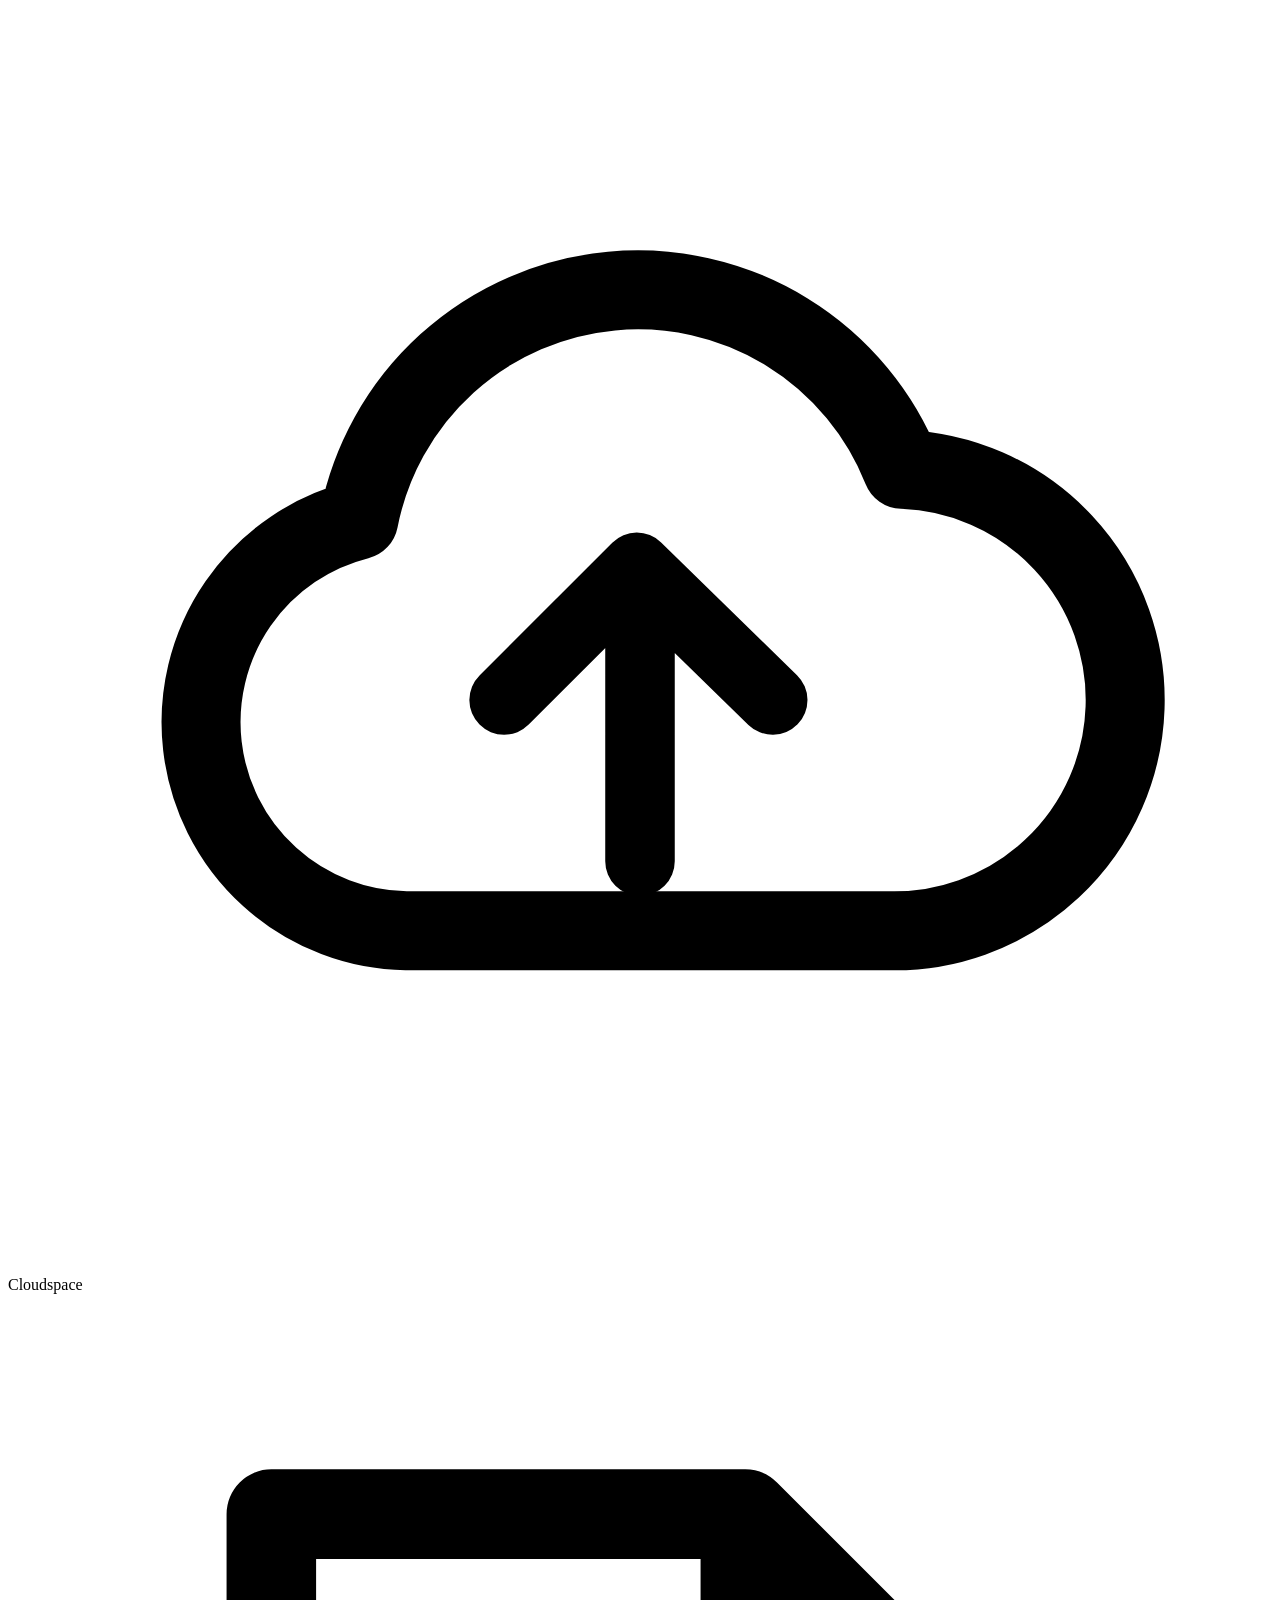
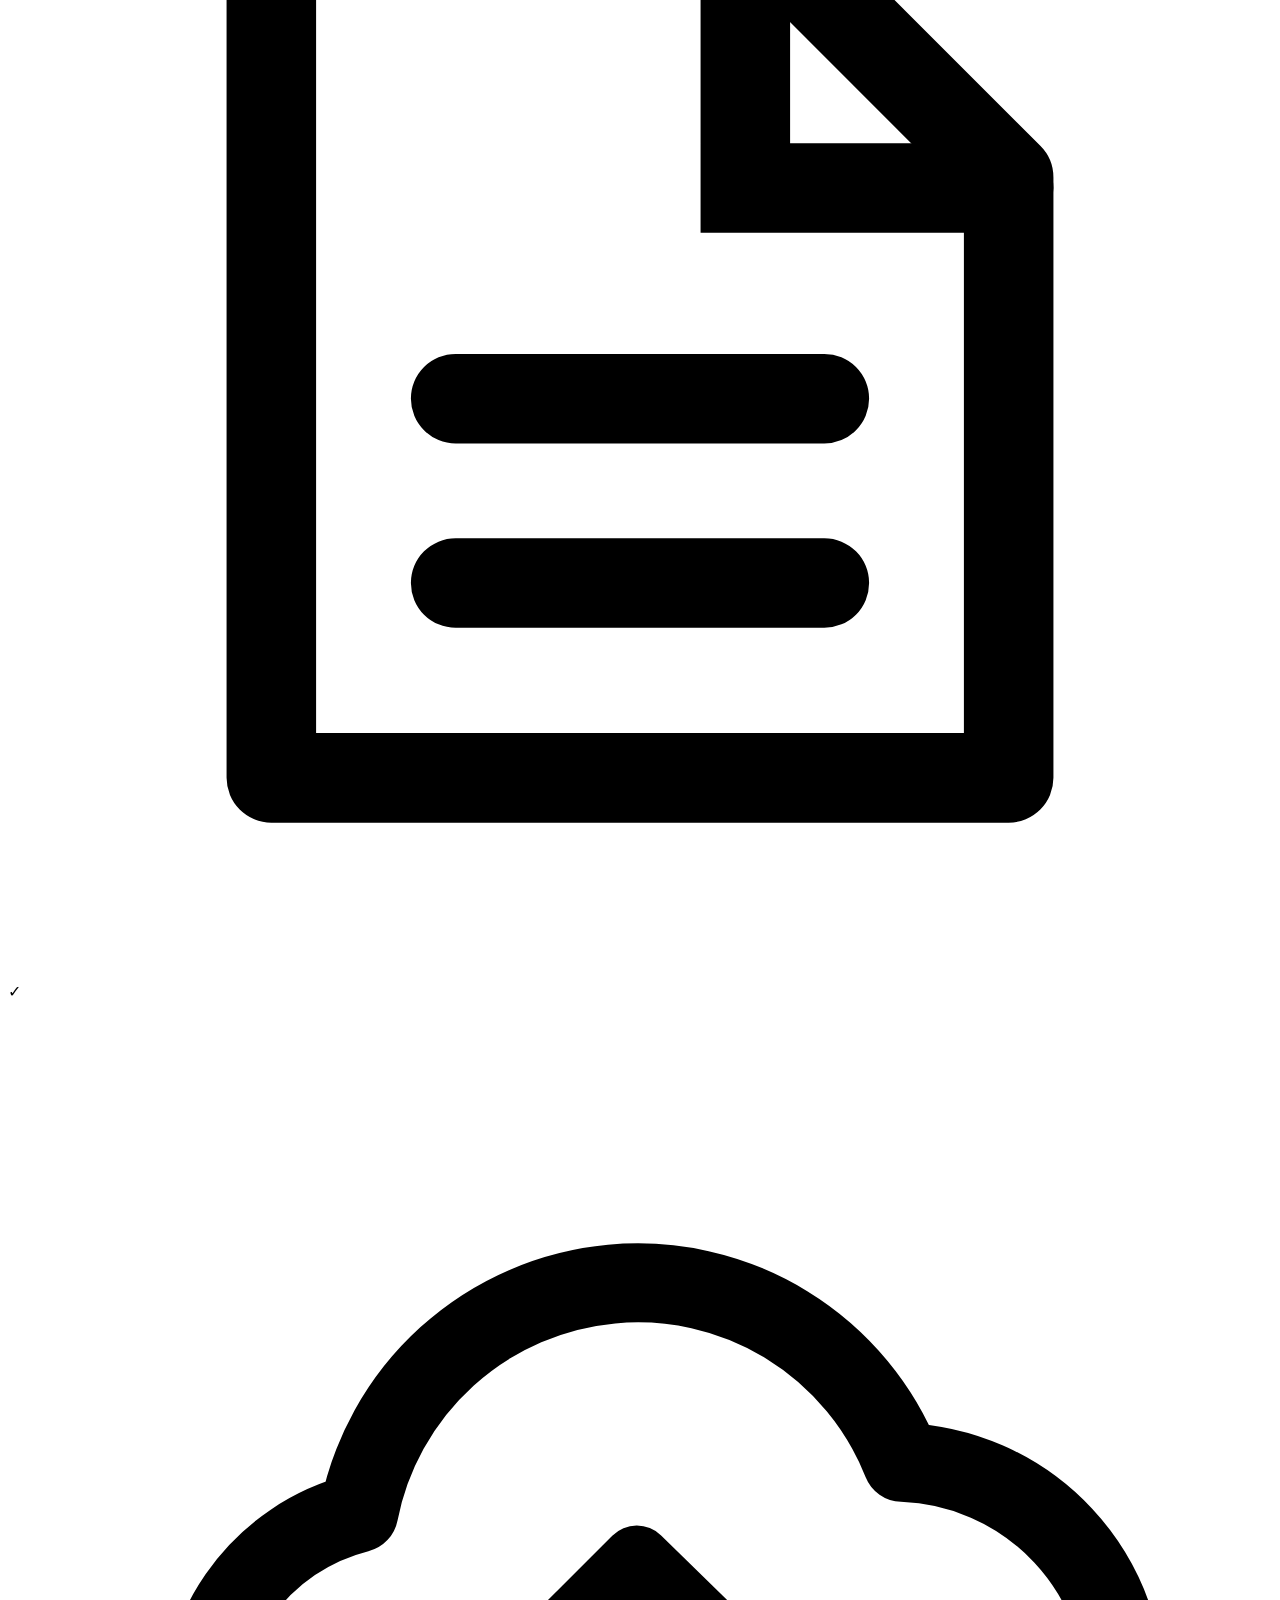
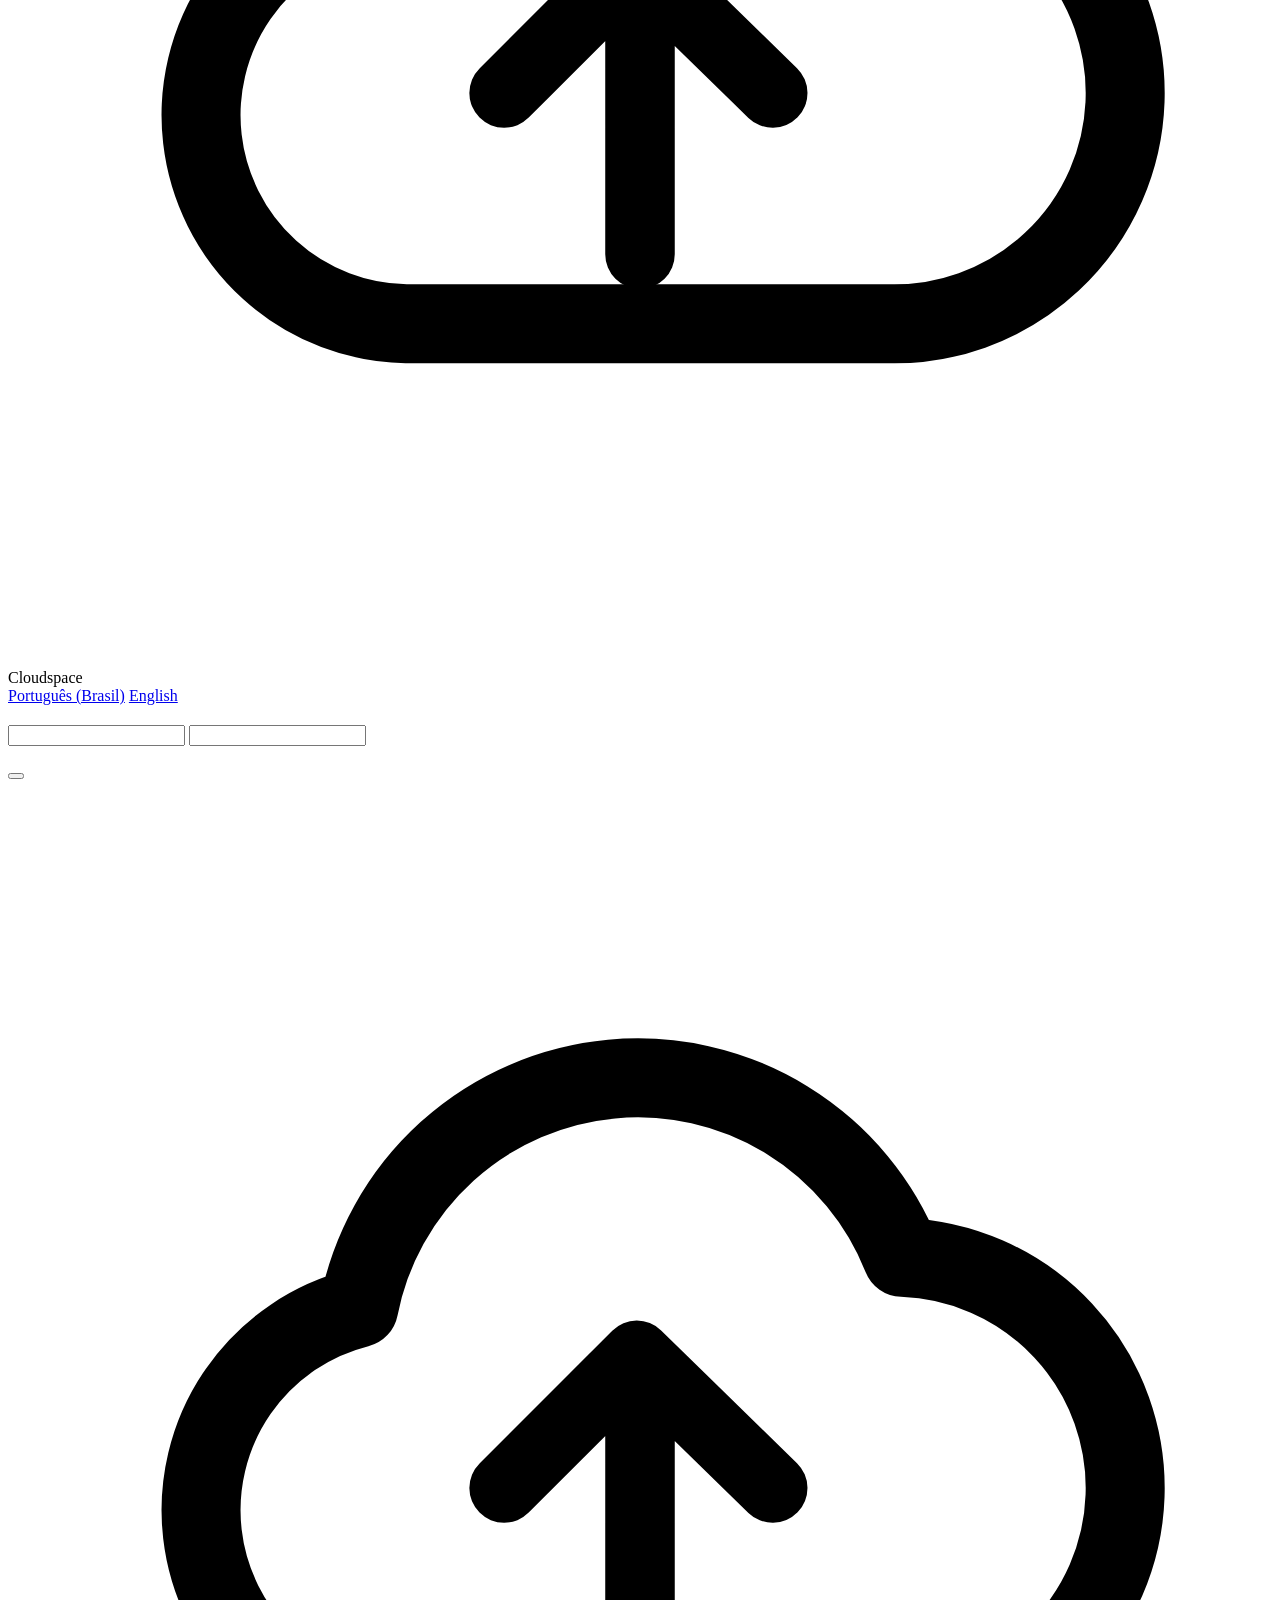
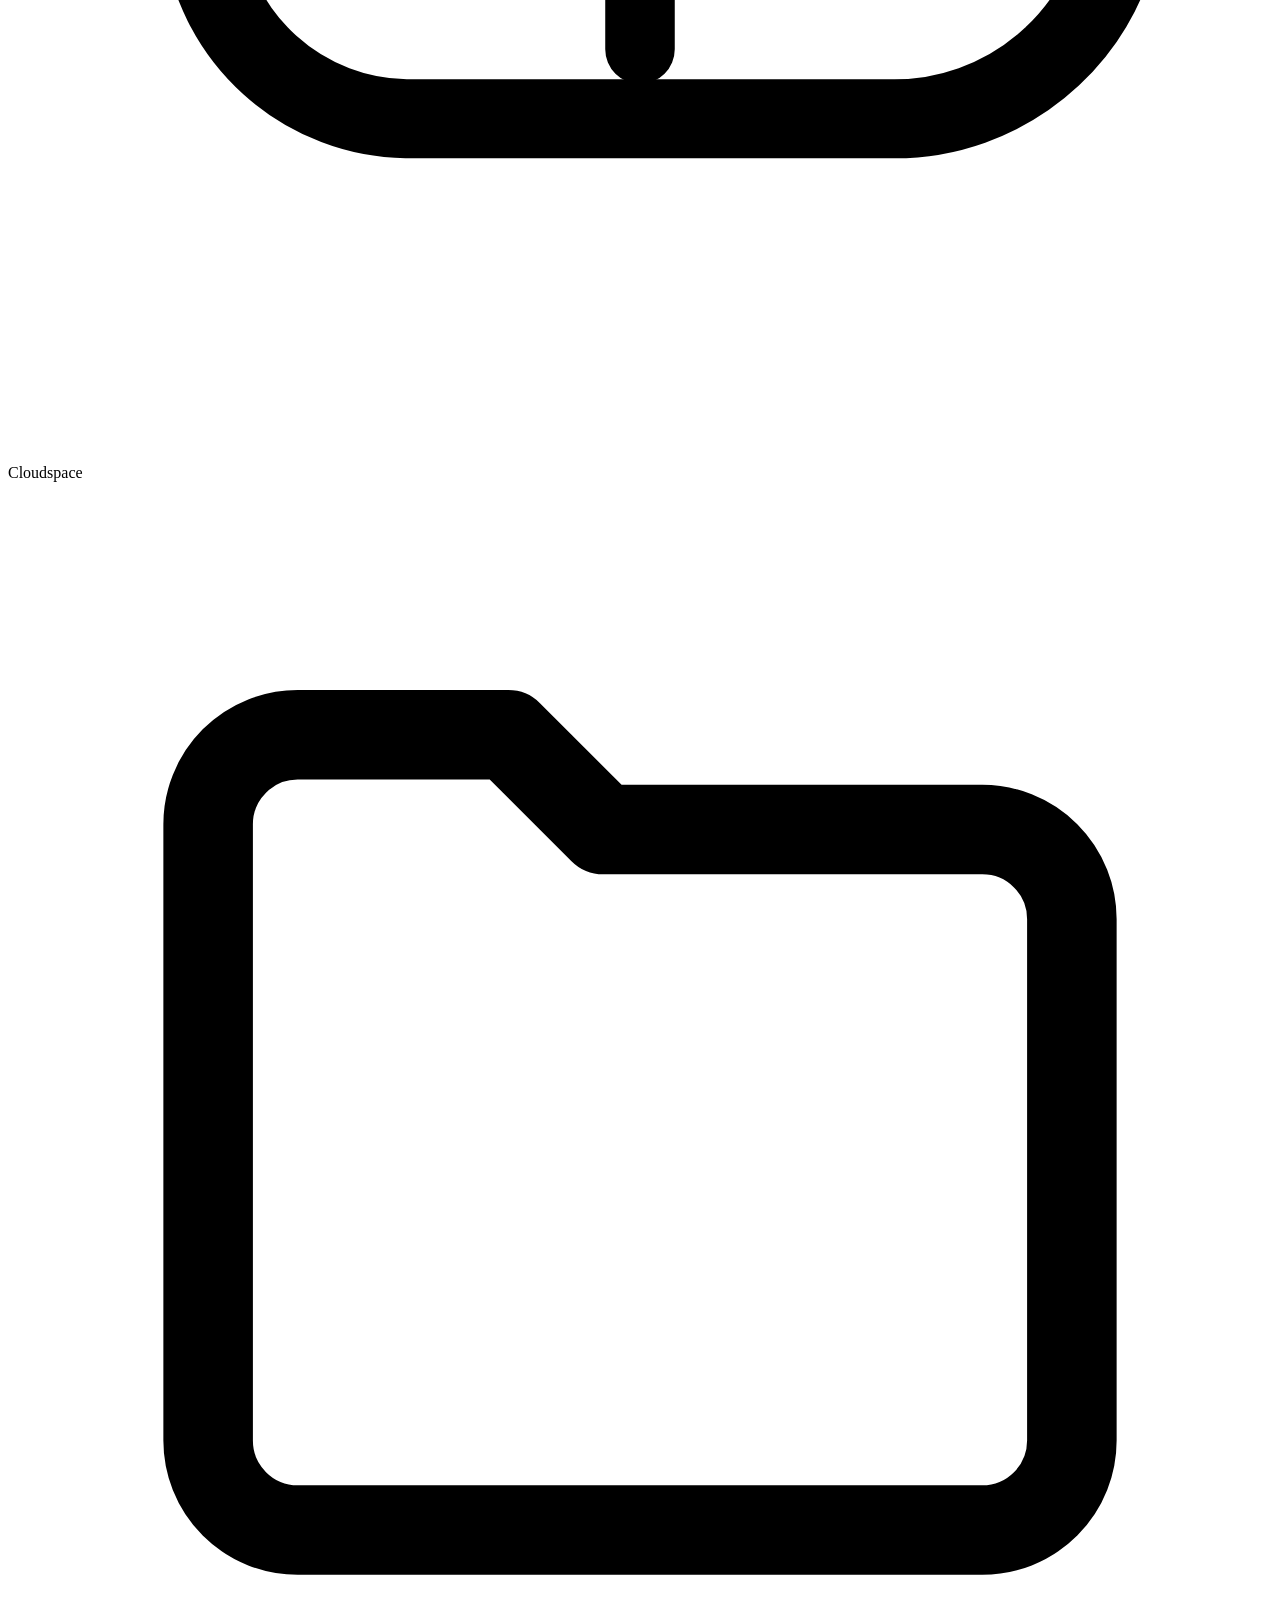
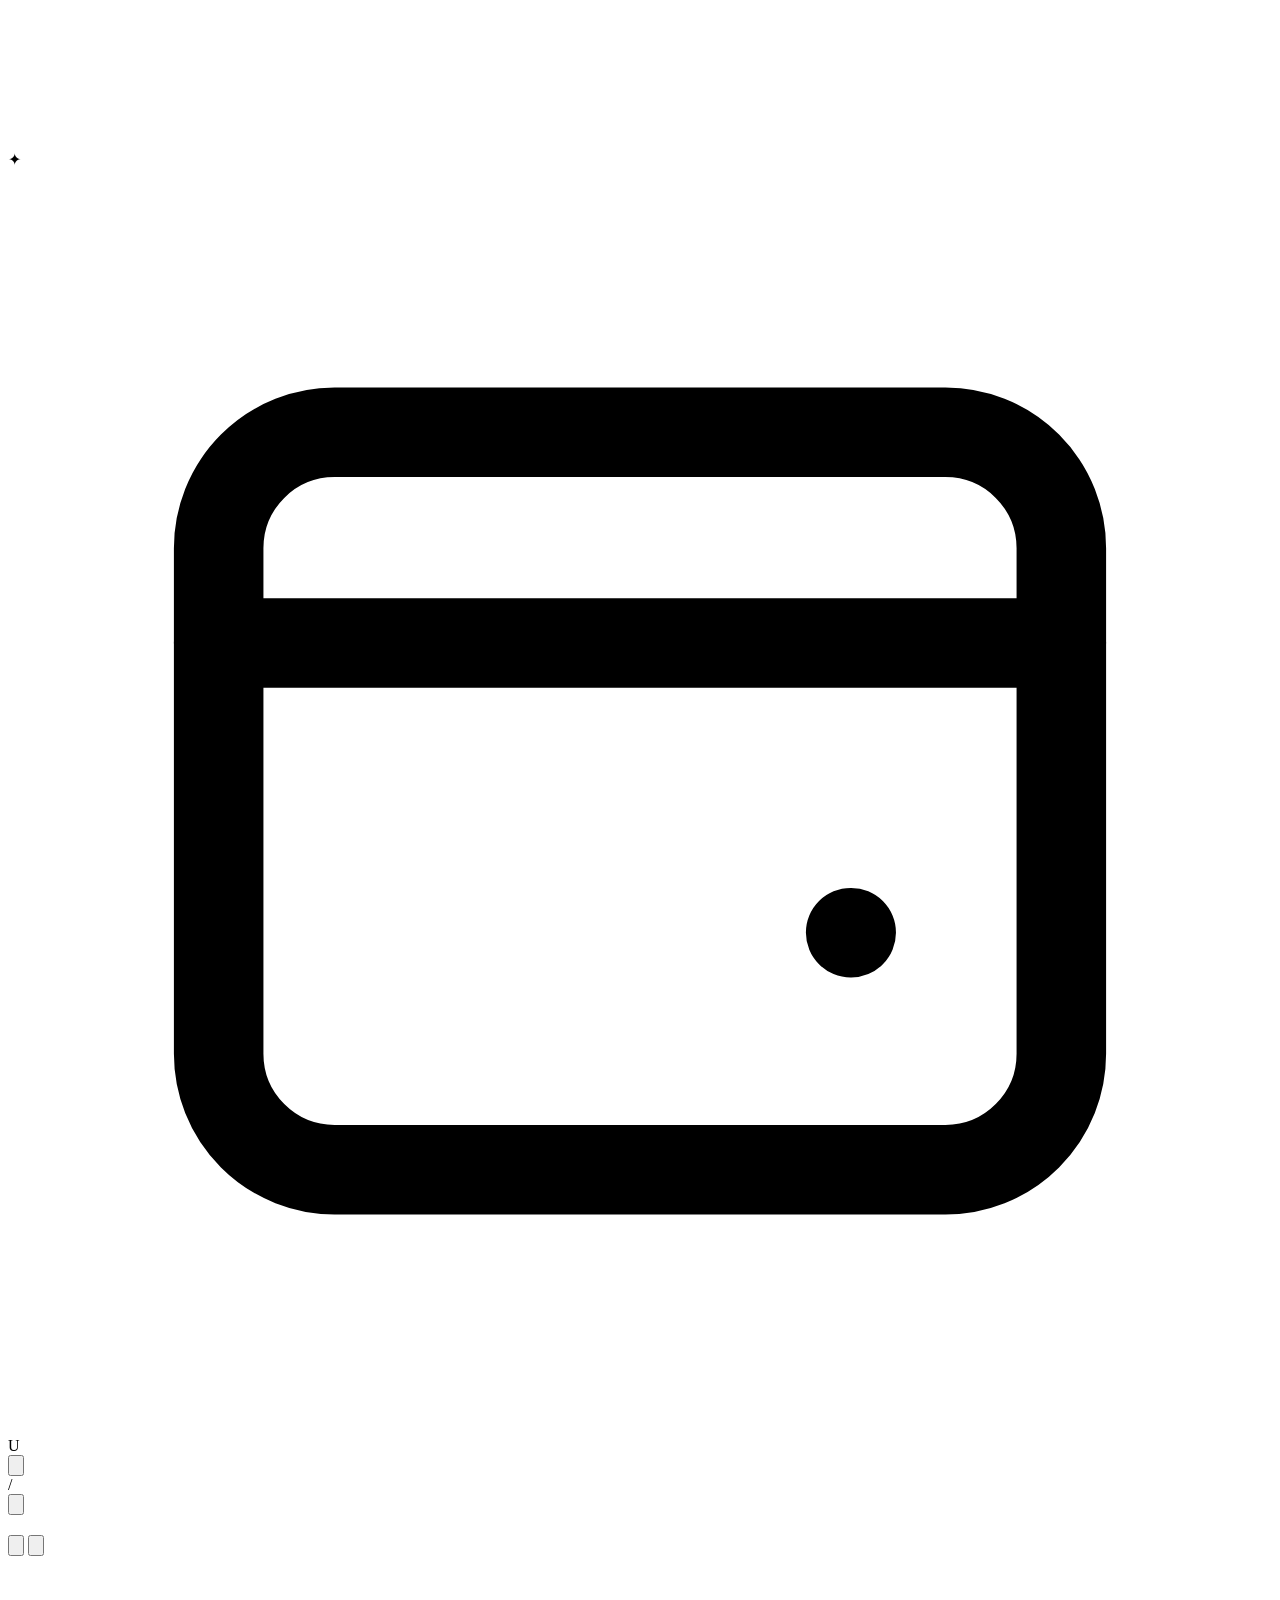
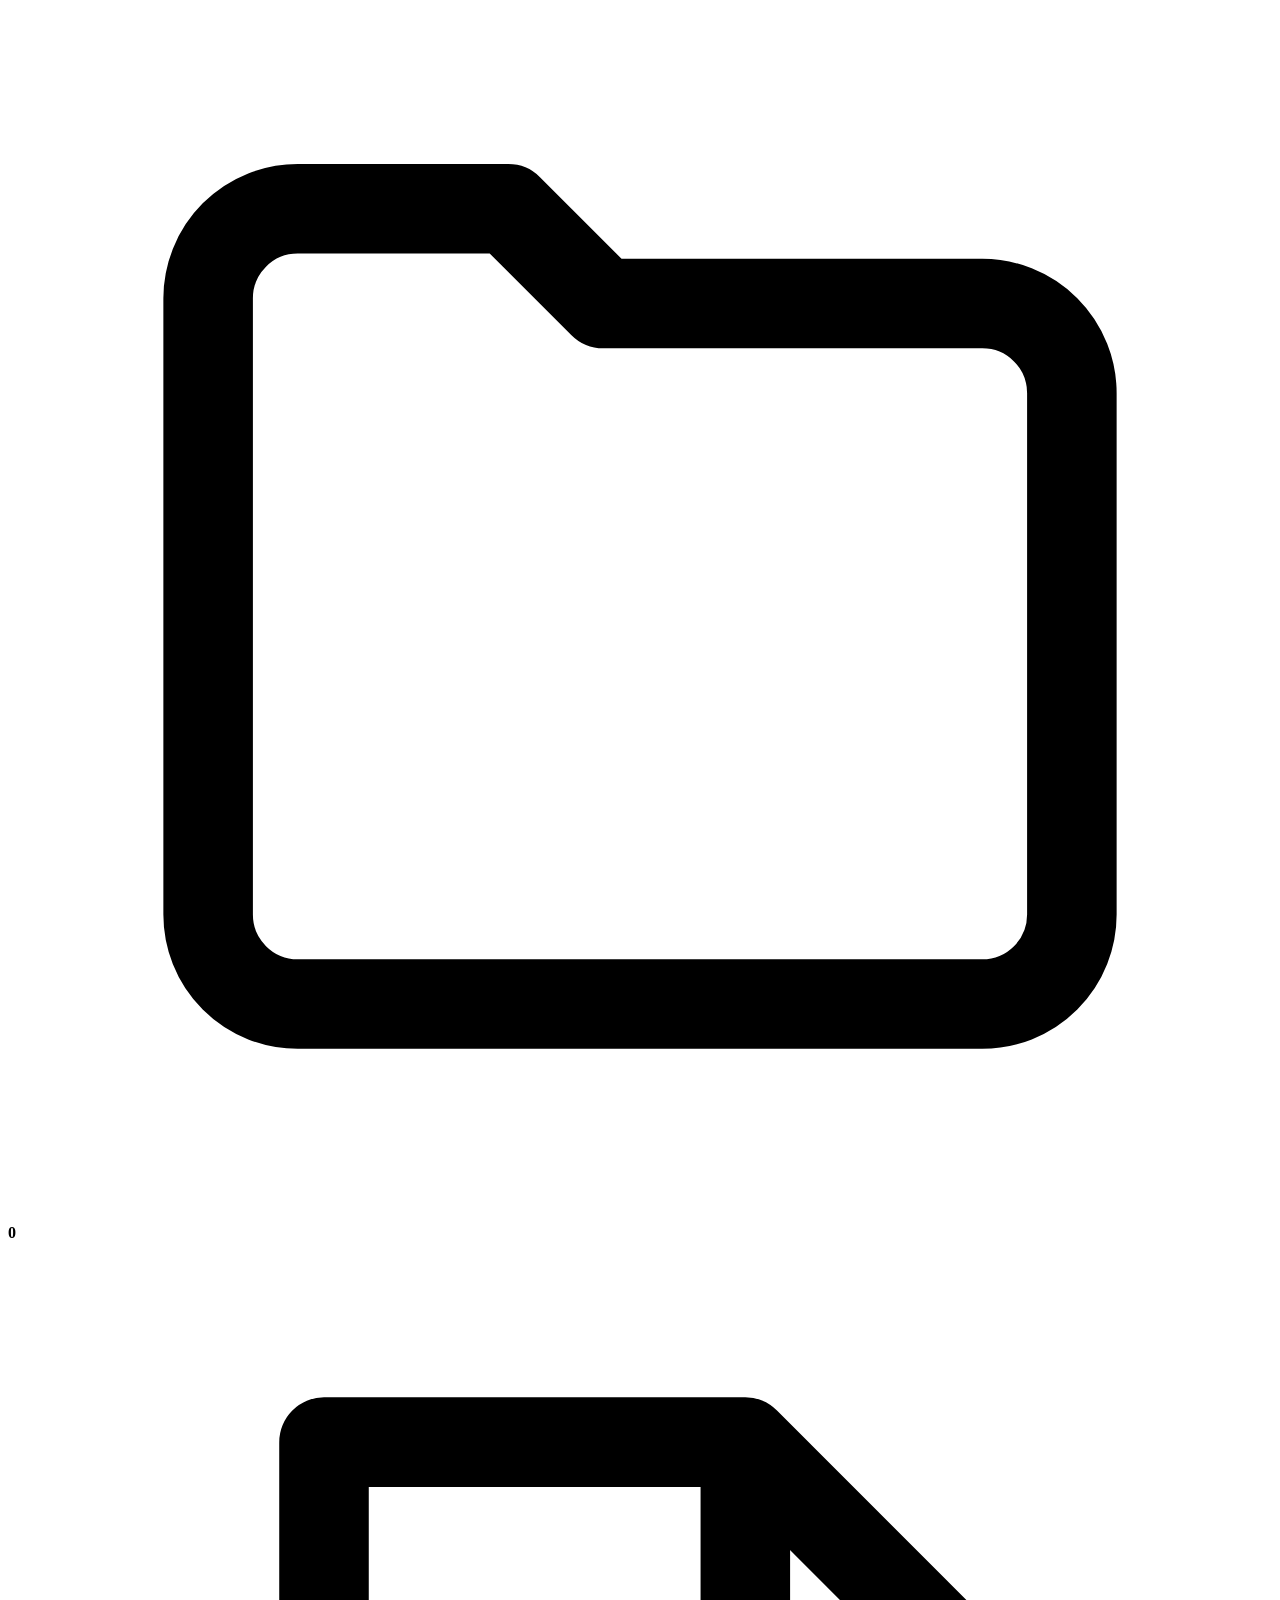
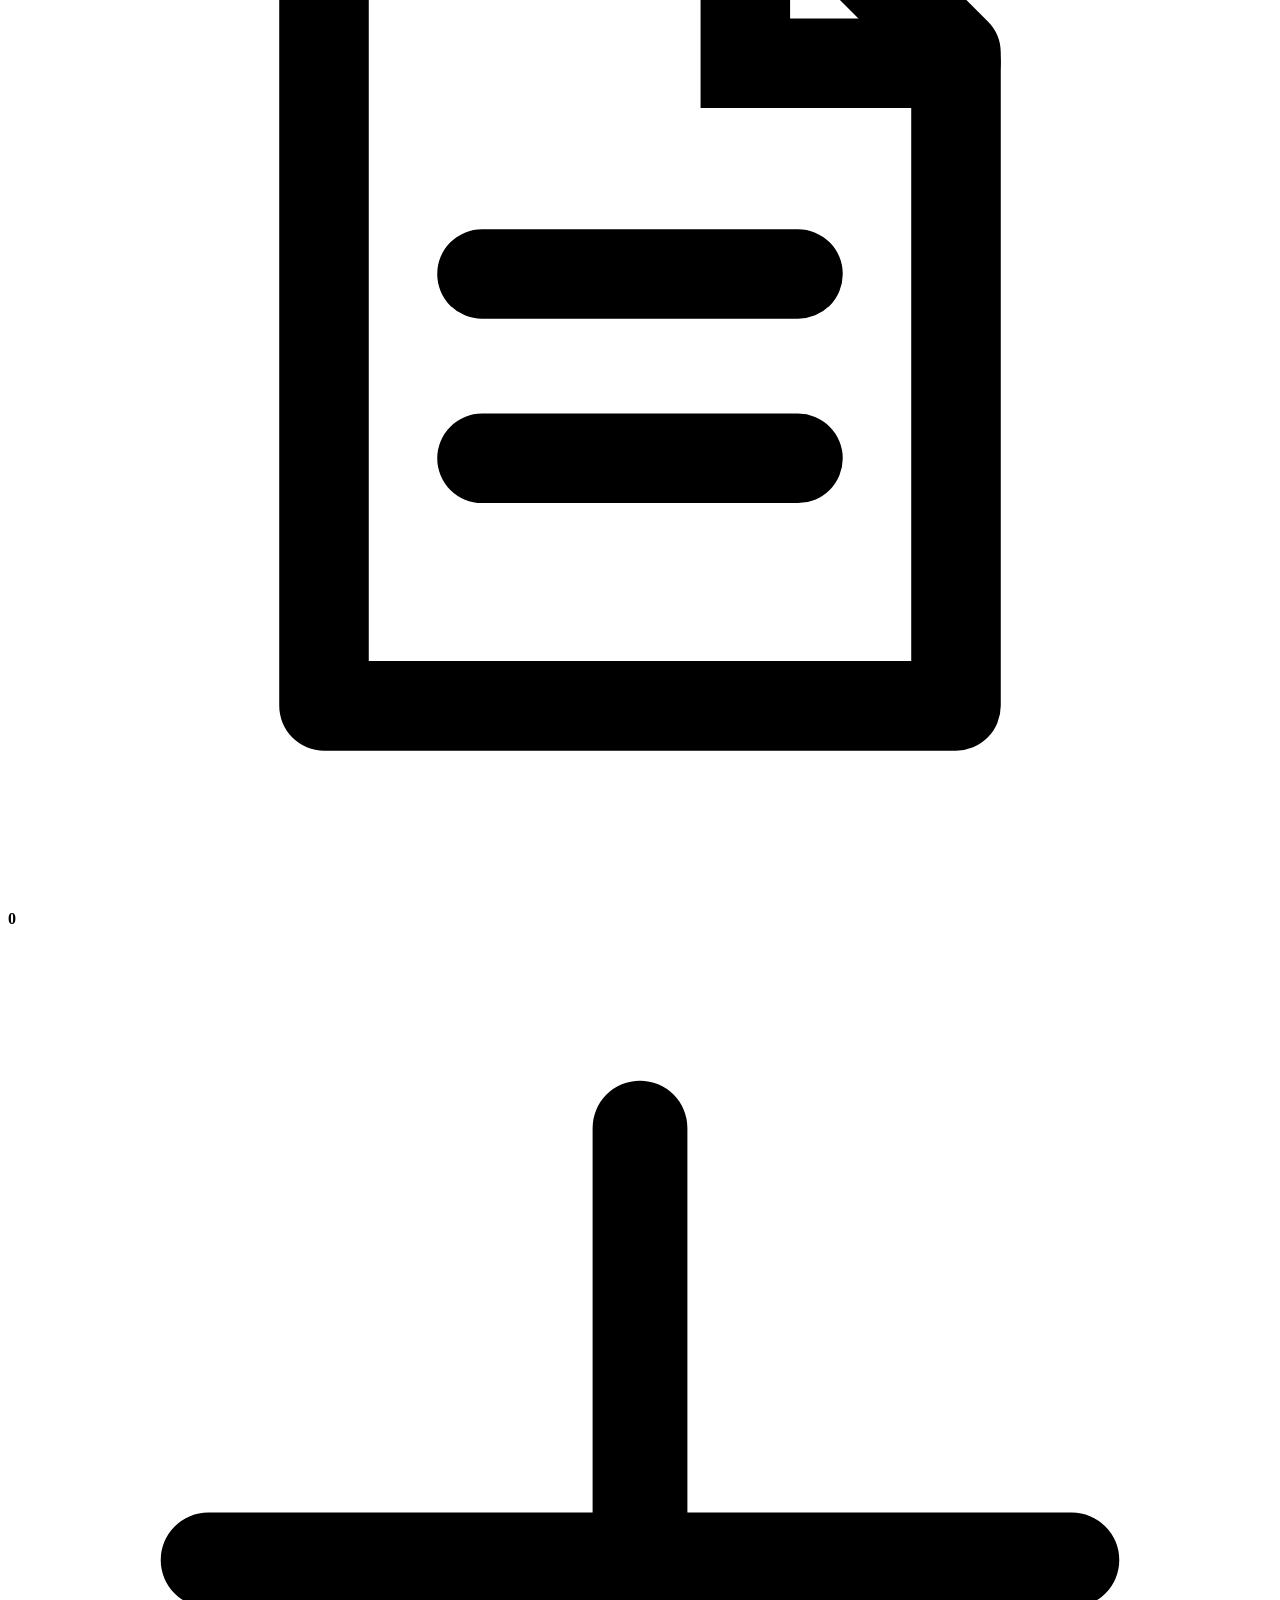
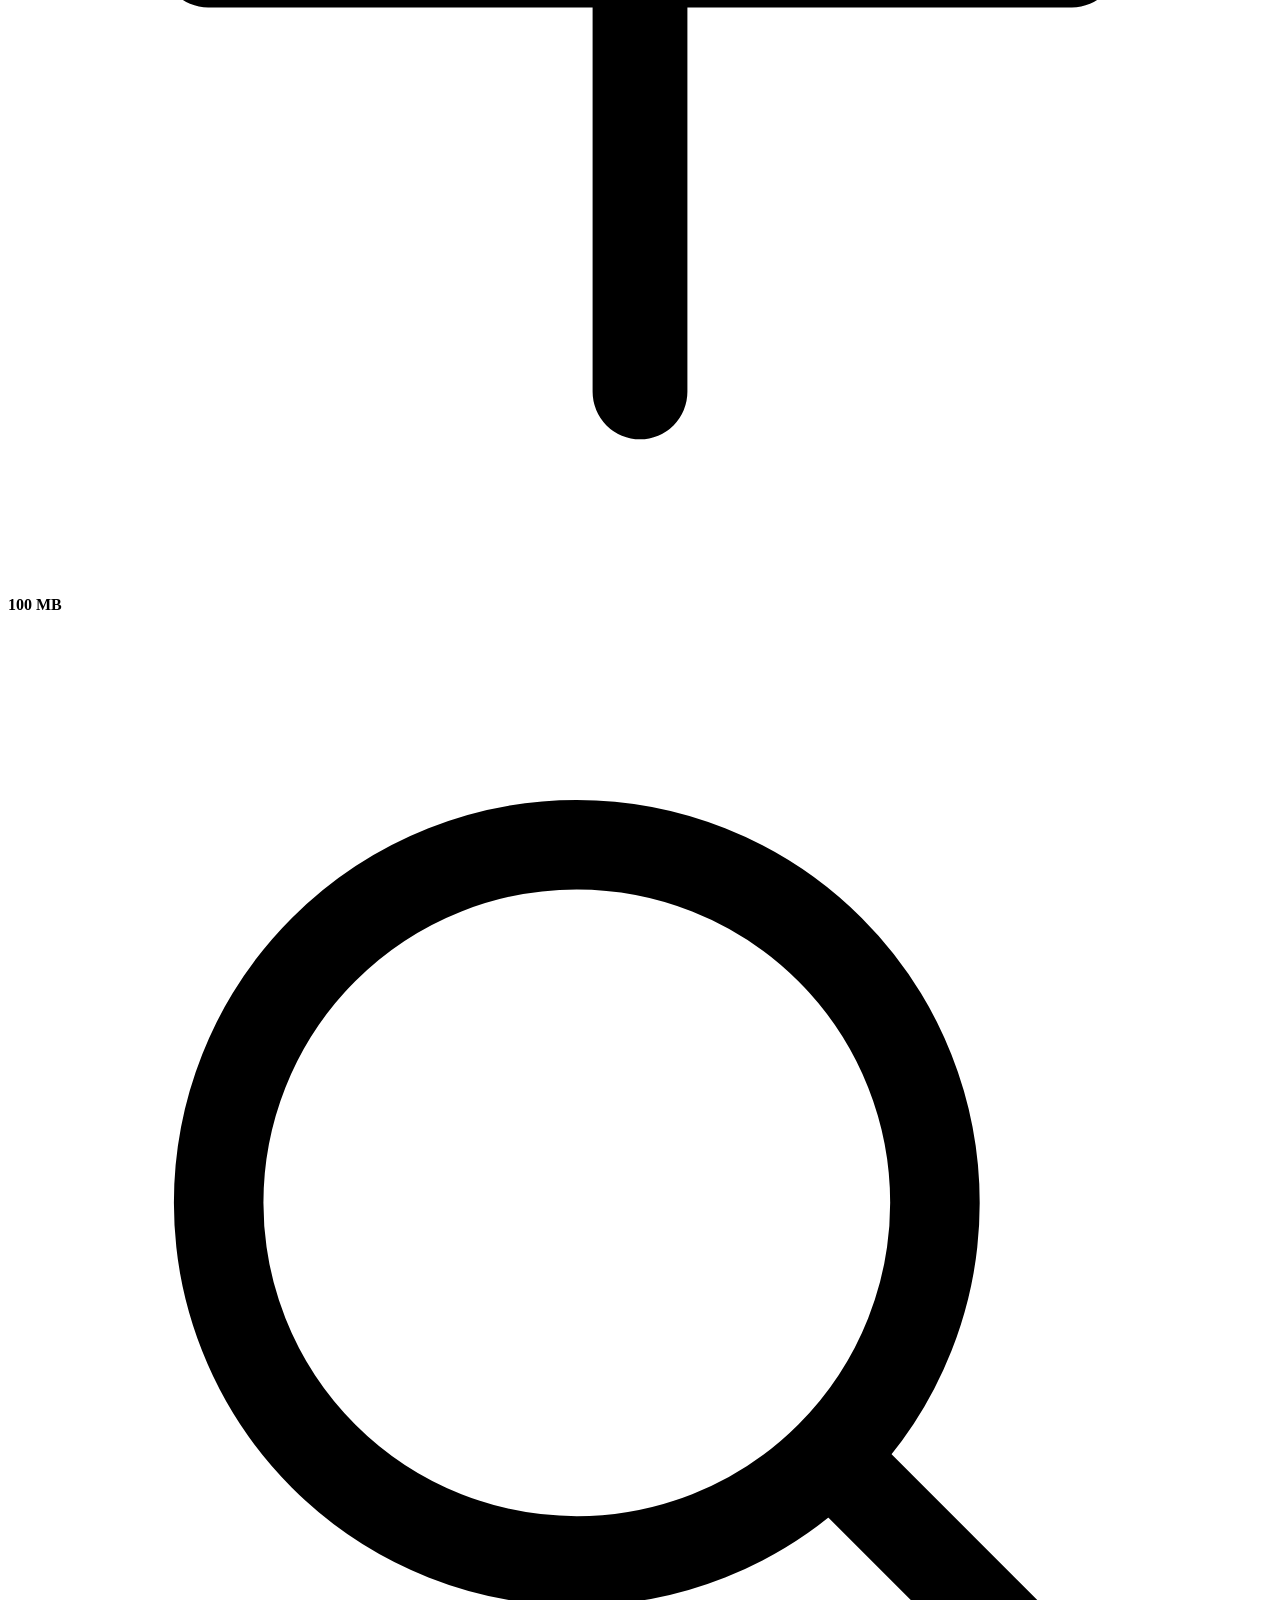
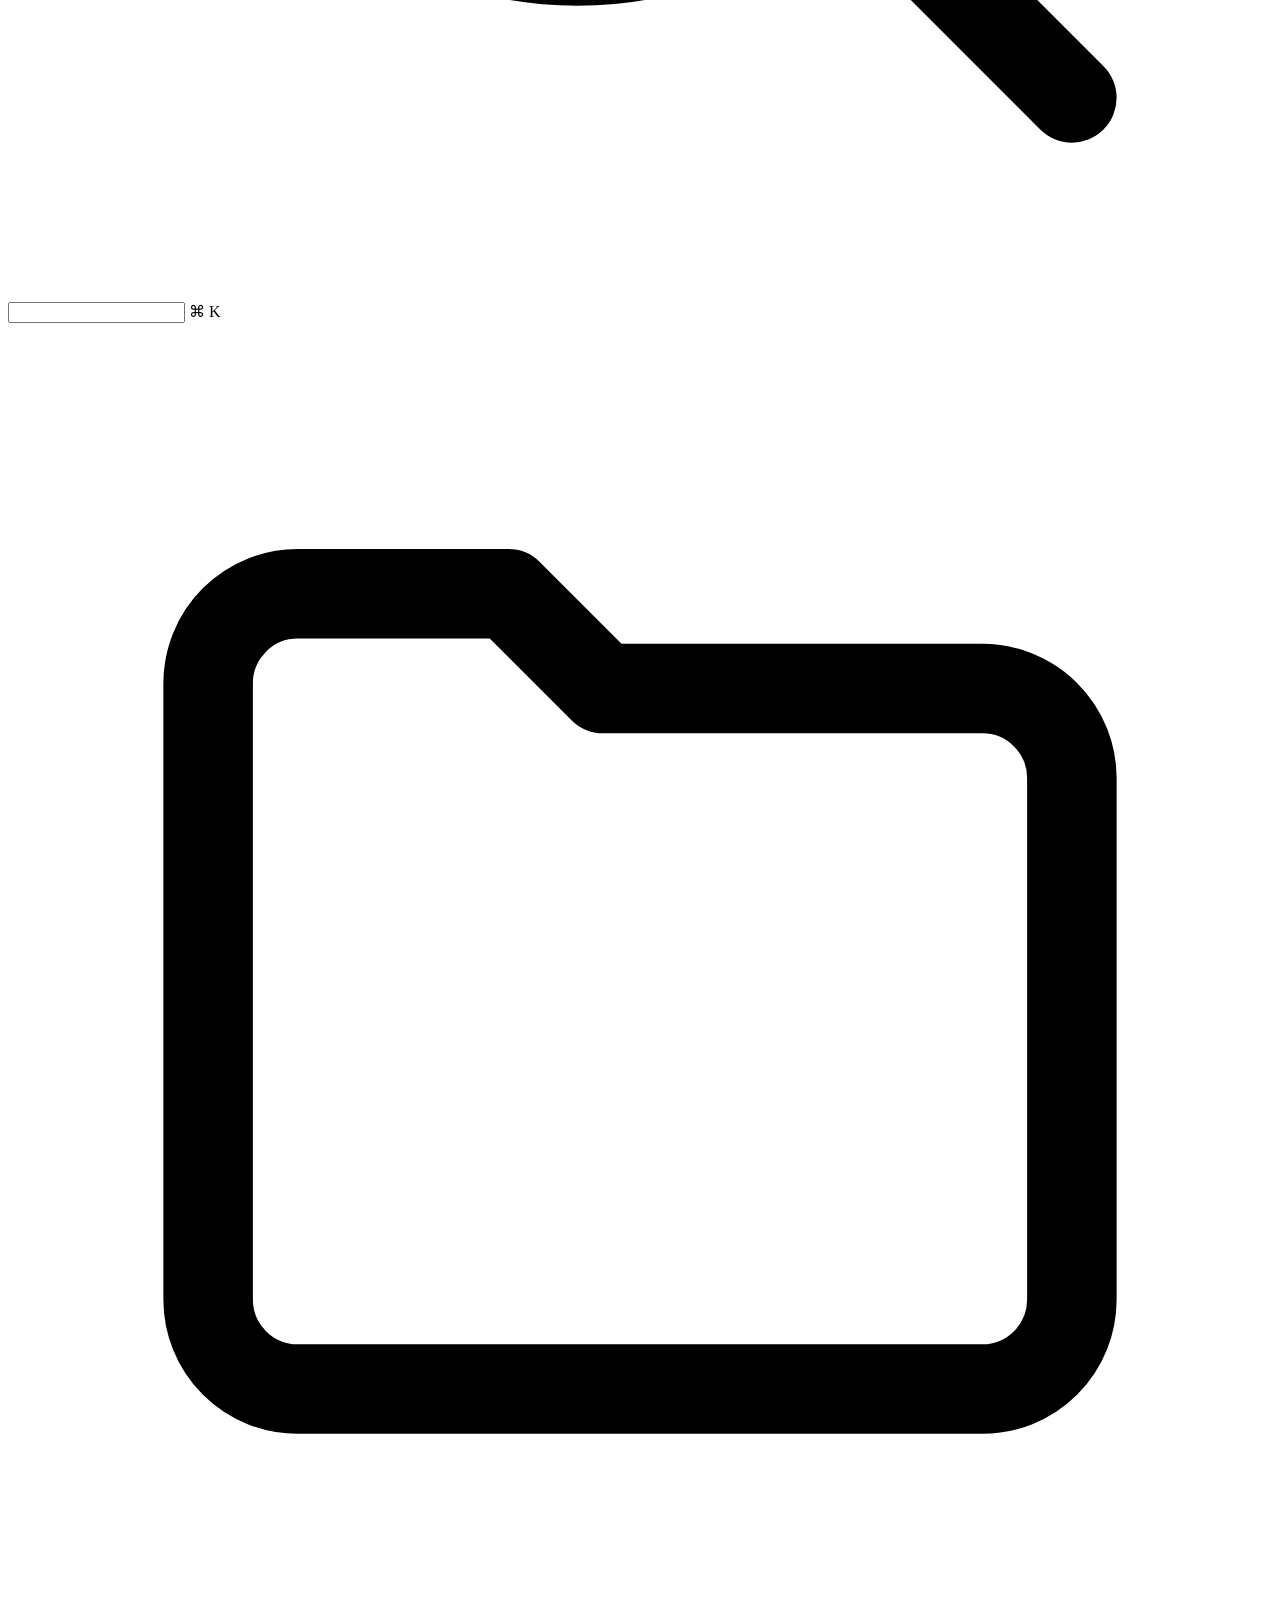
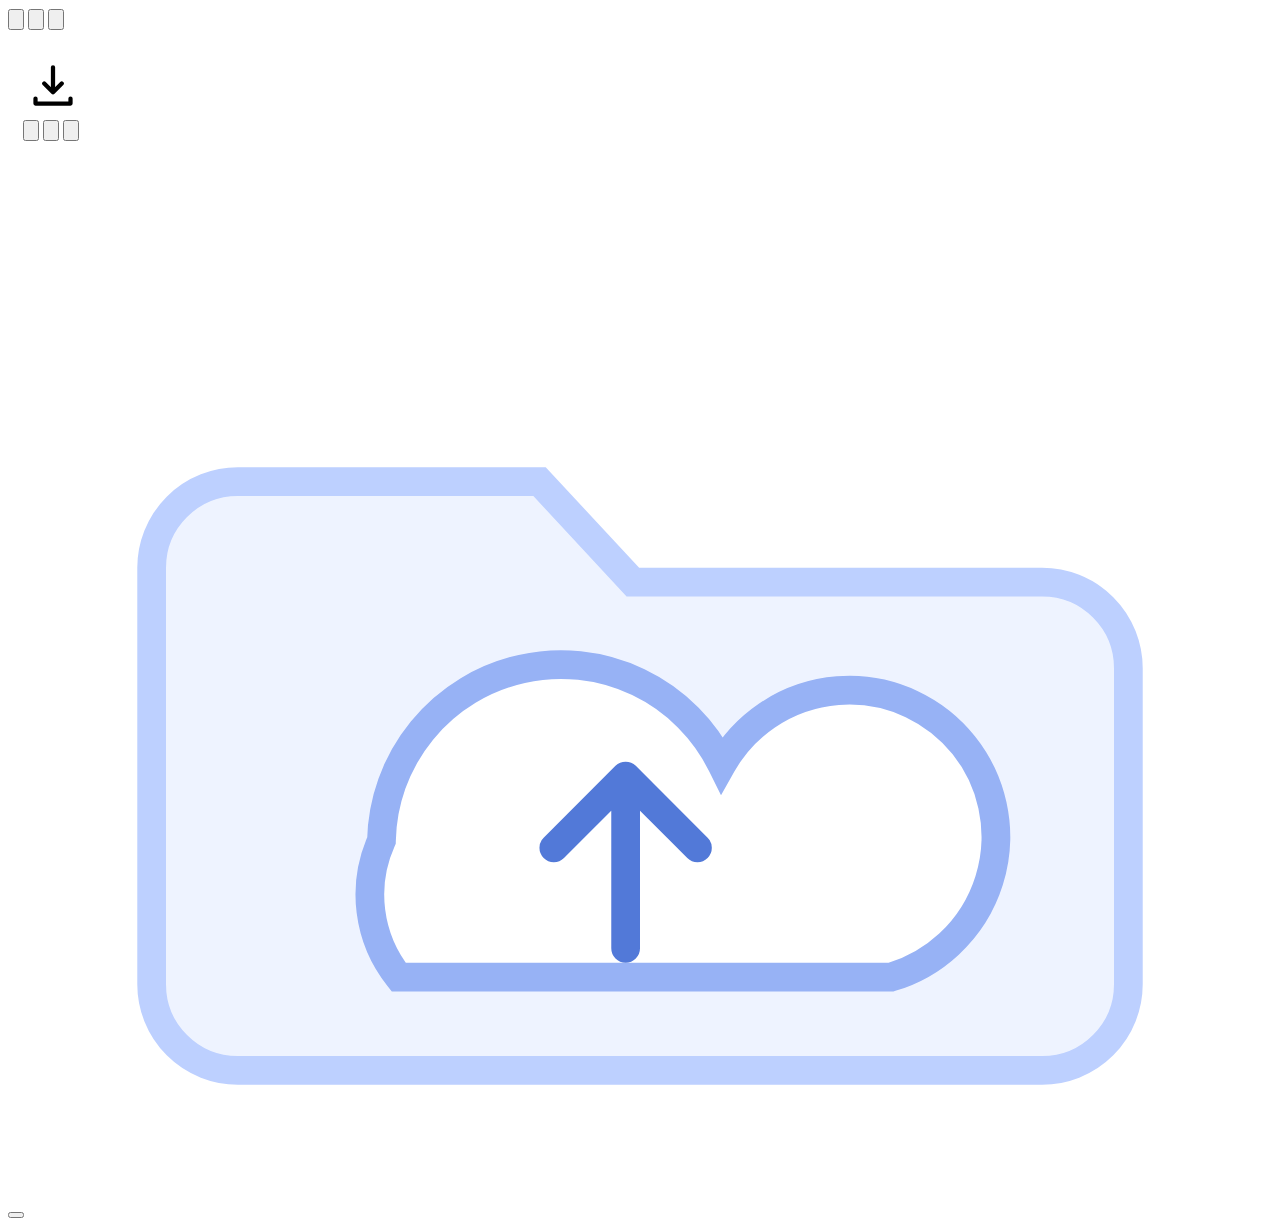
==== commit 9f2391e0: "Internationalization" ====
--- a/backend/src/main/resources/templates/index.html
+++ b/backend/src/main/resources/templates/index.html
@@ -1,21 +1,22 @@
 <!doctype html>
-<html lang="en" xmlns:th="http://www.thymeleaf.org">
+<html lang="pt-BR" th:lang="${#locale.toLanguageTag()}" xmlns:th="http://www.thymeleaf.org">
 <head>
   <meta charset="utf-8">
   <meta name="viewport" content="width=device-width, initial-scale=1">
   <meta name="theme-color" content="#f6f8fc">
-  <title>Cloud Storage</title>
+  <title th:text="#{app.title}"></title>
   <link rel="stylesheet" th:href="@{/assets/styles.css}">
   <script th:if="${currentUser != null}" type="module" th:src="@{/assets/app.js}"></script>
+  <script type="module" th:src="@{/assets/validation.js}"></script>
 </head>
 <body>
   <div id="toast-region" class="toast-region" aria-live="polite" aria-atomic="true">
-    <div class="toast" th:if="${notice}" th:text="${notice}"></div>
+    <div class="toast" th:if="${notice}" th:text="#{${notice}}"></div>
   </div>
 
   <main id="auth-view" class="auth-shell" th:if="${currentUser == null}">
     <section class="auth-story">
-      <a class="brand brand-light" th:href="@{/}" aria-label="Cloud Storage home">
+      <a class="brand brand-light" th:href="@{/}" th:aria-label="#{app.home}">
         <span class="brand-mark" aria-hidden="true">
           <svg viewBox="0 0 40 40" fill="none">
             <path d="M12.6 29.2h15.2a7.3 7.3 0 0 0 .5-14.6 9 9 0 0 0-17.2 1.6 6.6 6.6 0 0 0 1.5 13Z" stroke="currentColor" stroke-width="2.5" stroke-linecap="round" stroke-linejoin="round"/>
@@ -25,9 +26,9 @@
         <span>Cloudspace</span>
       </a>
       <div class="story-copy">
-        <p class="eyebrow">YOUR FILES, IN ONE PLACE</p>
-        <h1>Room for the things you make.</h1>
-        <p>Keep your files together, find them when you need them, and bring your folders along.</p>
+        <p class="eyebrow" th:text="#{auth.story.eyebrow}"></p>
+        <h1 th:text="#{auth.story.title}"></h1>
+        <p th:text="#{auth.story.description}"></p>
       </div>
       <div class="story-orbit orbit-one"></div>
       <div class="story-orbit orbit-two"></div>
@@ -35,7 +36,7 @@
         <div class="story-card-icon">
           <svg viewBox="0 0 24 24" fill="none"><path d="M5 3.8h9l5 5v11.4H5V3.8Z" stroke="currentColor" stroke-width="1.7" stroke-linejoin="round"/><path d="M14 4v5h5M8.5 13h7M8.5 16.5h7" stroke="currentColor" stroke-width="1.7" stroke-linecap="round"/></svg>
         </div>
-        <div><strong>Everything in its place</strong><span>Files and folders, organized your way.</span></div>
+        <div><strong th:text="#{auth.story.card_title}"></strong><span th:text="#{auth.story.card_description}"></span></div>
         <span class="story-card-check">✓</span>
       </div>
       <div class="story-dots" aria-hidden="true"></div>
@@ -51,34 +52,46 @@
             <span>Cloudspace</span>
           </a>
         </div>
+        <nav class="language-switch" th:fragment="languageSwitch" th:aria-label="#{language.label}">
+          <a href="?lang=pt-BR" lang="pt-BR" hreflang="pt-BR"
+             th:aria-current="${#locale.toLanguageTag() == 'pt-BR' ? 'true' : null}">Português (Brasil)</a>
+          <a href="?lang=en" lang="en" hreflang="en"
+             th:aria-current="${#locale.toLanguageTag() == 'en' ? 'true' : null}">English</a>
+        </nav>
         <div class="auth-heading">
-          <span class="eyebrow" id="auth-eyebrow" th:text="${registering ? 'GET STARTED' : 'WELCOME BACK'}">WELCOME BACK</span>
-          <h2 id="auth-title" th:text="${registering ? 'Create your account' : 'Sign in to your space'}">Sign in to your space</h2>
-          <p id="auth-description" th:text="${registering ? 'Set up your private space for files and folders.' : 'Your files are right where you left them.'}">Your files are right where you left them.</p>
-        </div>
-        <nav class="auth-tabs" aria-label="Account access">
-          <a class="auth-tab" th:href="@{/login}" th:classappend="${!registering ? 'is-active' : ''}">Sign in</a>
-          <a class="auth-tab" th:href="@{/register}" th:classappend="${registering ? 'is-active' : ''}">Create account</a>
+          <span class="eyebrow" id="auth-eyebrow" th:text="${registering} ? #{auth.register.eyebrow} : #{auth.login.eyebrow}"></span>
+          <h2 id="auth-title" th:text="${registering} ? #{auth.register.title} : #{auth.login.title}"></h2>
+          <p id="auth-description" th:text="${registering} ? #{auth.register.description} : #{auth.login.description}"></p>
+        </div>
+        <nav class="auth-tabs" th:aria-label="#{auth.access}">
+          <a class="auth-tab" th:href="@{/login}" th:classappend="${!registering ? 'is-active' : ''}" th:text="#{auth.login.submit}"></a>
+          <a class="auth-tab" th:href="@{/register}" th:classappend="${registering ? 'is-active' : ''}" th:text="#{auth.register.submit}"></a>
         </nav>
         <form id="auth-form" class="auth-form" method="post" th:action="${registering} ? @{/register} : @{/login}">
-          <p class="field-hint field-hint-error" role="alert" th:if="${formError}" th:text="${formError}"></p>
-          <label class="field-label" for="auth-email">Email address</label>
-          <input id="auth-email" name="email" type="email" autocomplete="email" th:value="${email}" maxlength="320" placeholder="you@example.com" required>
-          <label class="field-label" for="auth-password">Password</label>
-          <input id="auth-password" name="password" type="password" th:autocomplete="${registering ? 'new-password' : 'current-password'}" th:attr="minlength=${registering ? 12 : null}" maxlength="128" placeholder="Enter your password" required>
-          <p id="password-hint" class="field-hint" th:if="${registering}">Use 12–128 characters for your new password.</p>
-          <button id="auth-submit" class="button button-primary button-wide" type="submit" th:text="${registering ? 'Create account' : 'Sign in'}">Sign in</button>
-          <p class="auth-privacy">Your account is private. Only you can see your files.</p>
+          <p class="field-hint field-hint-error" role="alert" th:each="error : ${formErrors}" th:text="${error}"></p>
+          <label class="field-label" for="auth-email" th:text="#{auth.email}"></label>
+          <input id="auth-email" name="email" type="email" autocomplete="email" th:value="${email}" maxlength="320"
+                 th:data-validation-required="#{validation.email.required}"
+                 th:data-validation-type="#{validation.email.invalid}"
+                 th:data-validation-length="#{validation.email.length}" th:placeholder="#{auth.email.placeholder}" required>
+          <label class="field-label" for="auth-password" th:text="#{auth.password}"></label>
+          <input id="auth-password" name="password" type="password" th:autocomplete="${registering ? 'new-password' : 'current-password'}" th:attr="minlength=${registering ? 12 : null}" maxlength="128"
+                 th:data-validation-required="#{validation.password.required}"
+                 th:data-validation-length="${registering} ? #{validation.password.register_length} : #{validation.password.login_length}"
+                 th:placeholder="#{auth.password.placeholder}" required>
+          <p id="password-hint" class="field-hint" th:if="${registering}" th:text="#{auth.register.password_hint}"></p>
+          <button id="auth-submit" class="button button-primary button-wide" type="submit" th:text="${registering} ? #{auth.register.submit} : #{auth.login.submit}"></button>
+          <p class="auth-privacy" th:text="#{auth.privacy}"></p>
         </form>
       </div>
-      <footer class="auth-footer">Private storage for your everyday work.</footer>
+      <footer class="auth-footer" th:text="#{auth.footer}"></footer>
     </section>
   </main>
 
   <div id="app-view" class="app-shell" th:if="${currentUser != null}"
        th:attr="data-folder-id=${currentFolder?.id},data-api-base=@{/api},data-login-url=@{/login}">
     <aside class="sidebar">
-      <a class="brand sidebar-brand" th:href="@{/}" aria-label="Cloudspace home">
+      <a class="brand sidebar-brand" th:href="@{/}" th:aria-label="#{app.home}">
         <span class="brand-mark" aria-hidden="true">
           <svg viewBox="0 0 40 40" fill="none"><path d="M12.6 29.2h15.2a7.3 7.3 0 0 0 .5-14.6 9 9 0 0 0-17.2 1.6 6.6 6.6 0 0 0 1.5 13Z" stroke="currentColor" stroke-width="2.5" stroke-linecap="round" stroke-linejoin="round"/><path d="m15.7 21.9 4.2-4.2 4.3 4.2M20 18v9" stroke="currentColor" stroke-width="2.2" stroke-linecap="round" stroke-linejoin="round"/></svg>
         </span>
@@ -87,13 +100,13 @@
 
       <a id="nav-my-files" class="side-link is-selected" th:href="@{/files}">
         <svg viewBox="0 0 24 24" fill="none" aria-hidden="true"><path d="M3.8 6.5A1.7 1.7 0 0 1 5.5 4.8h4l1.8 1.8h7.2a1.7 1.7 0 0 1 1.7 1.7v9.9a1.7 1.7 0 0 1-1.7 1.7H5.5a1.7 1.7 0 0 1-1.7-1.7V6.5Z" stroke="currentColor" stroke-width="1.7" stroke-linejoin="round"/></svg>
-        <span>My files</span>
+        <span th:text="#{files.title}"></span>
       </a>
 
-      <div class="sidebar-section-label">WORKSPACE</div>
+      <div class="sidebar-section-label" th:text="#{workspace.section}"></div>
       <div class="sidebar-note">
         <span class="sidebar-note-icon">✦</span>
-        <div><strong>Your private space</strong><span>Files are visible only to you.</span></div>
+        <div><strong th:text="#{workspace.private_title}"></strong><span th:text="#{workspace.private_note}"></span></div>
       </div>
 
       <div class="sidebar-bottom">
@@ -101,13 +114,13 @@
           <div class="storage-icon">
             <svg viewBox="0 0 24 24" fill="none" aria-hidden="true"><path d="M4 7.2A2.2 2.2 0 0 1 6.2 5h11.6A2.2 2.2 0 0 1 20 7.2v9.6a2.2 2.2 0 0 1-2.2 2.2H6.2A2.2 2.2 0 0 1 4 16.8V7.2Z" stroke="currentColor" stroke-width="1.7"/><path d="M4 9h16M16 14.5h.01" stroke="currentColor" stroke-width="1.7" stroke-linecap="round"/></svg>
           </div>
-          <div><strong>Local storage</strong><span>Managed by your server</span></div>
+          <div><strong th:text="#{workspace.local_storage}"></strong><span th:text="#{workspace.managed}"></span></div>
         </div>
         <div class="account-row">
           <span id="user-avatar" class="avatar" th:text="${#strings.toUpperCase(#strings.substring(currentUser.email, 0, 1))}">U</span>
           <span id="user-email" class="account-email" th:text="${currentUser.email}"></span>
           <form method="post" th:action="@{/logout}">
-            <button id="logout-button" class="icon-button logout-button" type="submit" title="Log out" aria-label="Log out">
+            <button id="logout-button" class="icon-button logout-button" type="submit" th:title="#{auth.logout}" th:aria-label="#{auth.logout}">
             <svg viewBox="0 0 24 24" fill="none" aria-hidden="true"><path d="M10 5H6.5A1.5 1.5 0 0 0 5 6.5v11A1.5 1.5 0 0 0 6.5 19H10M15.5 16l4-4-4-4M19 12H9" stroke="currentColor" stroke-width="1.8" stroke-linecap="round" stroke-linejoin="round"/></svg>
           </button>
           </form>
@@ -117,8 +130,8 @@
 
     <main class="main-panel">
       <header class="topbar">
-        <nav class="breadcrumbs" id="breadcrumbs" aria-label="Folder location">
-          <a class="breadcrumb-button" th:href="@{/files}" th:classappend="${currentFolder == null ? 'is-current' : ''}">My files</a>
+        <nav class="breadcrumbs" id="breadcrumbs" th:aria-label="#{workspace.location}">
+          <a class="breadcrumb-button" th:href="@{/files}" th:classappend="${currentFolder == null ? 'is-current' : ''}" th:text="#{files.title}"></a>
           <th:block th:each="part, position : ${breadcrumbs}">
             <span class="breadcrumb-separator" aria-hidden="true">/</span>
             <a class="breadcrumb-button" th:href="@{/folders/{id}(id=${part.id})}" th:text="${part.name}"
@@ -126,9 +139,10 @@
           </th:block>
         </nav>
         <div class="topbar-right">
-          <span class="secure-label"><span class="secure-dot"></span>Private workspace</span>
+          <nav th:replace="~{::languageSwitch}"></nav>
+          <span class="secure-label"><span class="secure-dot"></span><span th:text="#{workspace.secure}"></span></span>
           <form method="post" th:action="@{/logout}">
-            <button id="mobile-logout" class="icon-button mobile-logout" type="submit" aria-label="Log out" title="Log out">
+            <button id="mobile-logout" class="icon-button mobile-logout" type="submit" th:aria-label="#{auth.logout}" th:title="#{auth.logout}">
             <svg viewBox="0 0 24 24" fill="none" aria-hidden="true"><path d="M10 5H6.5A1.5 1.5 0 0 0 5 6.5v11A1.5 1.5 0 0 0 6.5 19H10M15.5 16l4-4-4-4M19 12H9" stroke="currentColor" stroke-width="1.8" stroke-linecap="round" stroke-linejoin="round"/></svg>
           </button>
           </form>
@@ -138,81 +152,81 @@
       <div id="drop-area" class="workspace-content">
         <section class="page-heading">
           <div>
-            <p class="eyebrow" id="page-eyebrow" th:text="${currentFolder == null ? 'YOUR WORKSPACE' : 'FOLDER'}">YOUR WORKSPACE</p>
-            <h1 id="page-title" th:text="${currentFolder?.name ?: 'My files'}">My files</h1>
-            <p id="page-description" th:text="${currentFolder == null ? 'Keep your work organized and easy to find.' : 'Files and folders inside this location.'}">Keep your work organized and easy to find.</p>
+            <p class="eyebrow" id="page-eyebrow" th:text="${currentFolder == null} ? #{workspace.root_eyebrow} : #{workspace.folder_eyebrow}"></p>
+            <h1 id="page-title" th:text="${currentFolder != null} ? ${currentFolder.name} : #{files.title}"></h1>
+            <p id="page-description" th:text="${currentFolder == null} ? #{workspace.root_description} : #{workspace.folder_description}"></p>
           </div>
           <div class="page-actions">
             <button id="new-folder-button" class="button button-secondary" type="button">
               <svg viewBox="0 0 24 24" fill="none" aria-hidden="true"><path d="M3.8 7A1.8 1.8 0 0 1 5.6 5.2h4l1.8 1.8h7A1.8 1.8 0 0 1 20.2 8.8v8.6a1.8 1.8 0 0 1-1.8 1.8H5.6a1.8 1.8 0 0 1-1.8-1.8V7Z" stroke="currentColor" stroke-width="1.7" stroke-linejoin="round"/><path d="M12 10v5M9.5 12.5h5" stroke="currentColor" stroke-width="1.7" stroke-linecap="round"/></svg>
-              New folder
+              <span th:text="#{folders.new}"></span>
             </button>
             <button id="upload-button" class="button button-primary" type="button">
               <svg viewBox="0 0 24 24" fill="none" aria-hidden="true"><path d="M12 15.5V4.8m0 0L8.3 8.5M12 4.8l3.7 3.7M5 14.5v3.7A1.8 1.8 0 0 0 6.8 20h10.4a1.8 1.8 0 0 0 1.8-1.8v-3.7" stroke="currentColor" stroke-width="1.8" stroke-linecap="round" stroke-linejoin="round"/></svg>
-              Upload files
+              <span th:text="#{files.upload}"></span>
             </button>
             <input id="file-input" type="file" multiple hidden>
           </div>
         </section>
 
-        <section class="stats-grid" aria-label="Current folder overview">
+        <section class="stats-grid" th:aria-label="#{workspace.overview}">
           <article class="stat-card">
             <span class="stat-icon stat-icon-blue">
               <svg viewBox="0 0 24 24" fill="none" aria-hidden="true"><path d="M3.8 6.5A1.7 1.7 0 0 1 5.5 4.8h4l1.8 1.8h7.2a1.7 1.7 0 0 1 1.7 1.7v9.9a1.7 1.7 0 0 1-1.7 1.7H5.5a1.7 1.7 0 0 1-1.7-1.7V6.5Z" stroke="currentColor" stroke-width="1.7" stroke-linejoin="round"/></svg>
             </span>
-            <span class="stat-label">Folders here</span>
-            <strong id="folder-count" class="stat-value" th:text="${folders.size()}">0</strong>
+            <span class="stat-label" th:text="#{workspace.folder_count}"></span>
+            <strong id="folder-count" class="stat-value" th:text="${#numbers.formatInteger(folders.size(), 1, 'DEFAULT')}">0</strong>
           </article>
           <article class="stat-card">
             <span class="stat-icon stat-icon-violet">
               <svg viewBox="0 0 24 24" fill="none" aria-hidden="true"><path d="M6 3.8h8l4 4v12.4H6V3.8Z" stroke="currentColor" stroke-width="1.7" stroke-linejoin="round"/><path d="M14 4v4h4M9 12h6M9 15.5h6" stroke="currentColor" stroke-width="1.7" stroke-linecap="round"/></svg>
             </span>
-            <span class="stat-label">Files here</span>
-            <strong id="file-count" class="stat-value" th:text="${files.size()}">0</strong>
+            <span class="stat-label" th:text="#{workspace.file_count}"></span>
+            <strong id="file-count" class="stat-value" th:text="${#numbers.formatInteger(files.size(), 1, 'DEFAULT')}">0</strong>
           </article>
           <article class="stat-card stat-card-wide">
             <span class="stat-icon stat-icon-green">
               <svg viewBox="0 0 24 24" fill="none" aria-hidden="true"><path d="M12 3.8v16.4M3.8 12h16.4" stroke="currentColor" stroke-width="1.8" stroke-linecap="round"/></svg>
             </span>
-            <span class="stat-label">Upload limit</span>
-            <strong class="stat-value">100 MB <small>per file</small></strong>
+            <span class="stat-label" th:text="#{workspace.upload_limit}"></span>
+            <strong class="stat-value">100 MB <small th:text="#{workspace.per_file}"></small></strong>
           </article>
         </section>
 
         <section class="file-browser">
           <div class="browser-toolbar">
             <div class="browser-title">
-              <h2>Contents</h2>
-              <span id="contents-count" class="count-pill" th:text="${itemCount + (itemCount == 1 ? ' item' : ' items')}">0 items</span>
+              <h2 th:text="#{workspace.contents}"></h2>
+              <span id="contents-count" class="count-pill" th:text="${itemCount == 1} ? #{workspace.item.count(${#numbers.formatInteger(itemCount, 1, 'DEFAULT')})} : #{workspace.items.count(${#numbers.formatInteger(itemCount, 1, 'DEFAULT')})}"></span>
             </div>
             <label class="search-box">
               <svg viewBox="0 0 24 24" fill="none" aria-hidden="true"><circle cx="10.8" cy="10.8" r="6.8" stroke="currentColor" stroke-width="1.7"/><path d="m16 16 4.2 4.2" stroke="currentColor" stroke-width="1.7" stroke-linecap="round"/></svg>
-              <input id="search-input" type="search" placeholder="Search this folder" autocomplete="off">
+              <input id="search-input" type="search" th:aria-label="#{workspace.search}" th:placeholder="#{workspace.search}" autocomplete="off">
               <span class="search-shortcut">⌘ K</span>
             </label>
           </div>
 
           <section id="folders-section" class="folders-section" th:hidden="${folders.isEmpty()}">
             <div class="section-heading">
-              <h3>Folders</h3>
-              <span id="folders-section-count" class="section-count" th:text="${folders.size()}"></span>
+              <h3 th:text="#{folders.heading}"></h3>
+              <span id="folders-section-count" class="section-count" th:text="${#numbers.formatInteger(folders.size(), 1, 'DEFAULT')}"></span>
             </div>
             <div id="folder-grid" class="folder-grid">
               <article class="folder-card" th:each="folder : ${folders}" th:attr="data-item-id=${folder.id},data-item-name=${folder.name}">
-                <a class="folder-open" th:href="@{/folders/{id}(id=${folder.id})}" th:aria-label="|Open folder ${folder.name}|">
+                <a class="folder-open" th:href="@{/folders/{id}(id=${folder.id})}" th:aria-label="#{folders.open_named(${folder.name})}">
                   <span class="folder-symbol" aria-hidden="true">
                     <svg viewBox="0 0 24 24" fill="none"><path d="M3.8 6.5A1.7 1.7 0 0 1 5.5 4.8h4l1.8 1.8h7.2a1.7 1.7 0 0 1 1.7 1.7v9.9a1.7 1.7 0 0 1-1.7 1.7H5.5a1.7 1.7 0 0 1-1.7-1.7V6.5Z" stroke="currentColor" stroke-width="1.7" stroke-linejoin="round"/></svg>
                   </span>
-                  <span class="folder-copy"><strong th:text="${folder.name}"></strong><span>Open folder</span></span>
+                  <span class="folder-copy"><strong th:text="${folder.name}"></strong><span th:text="#{folders.open}"></span></span>
                 </a>
                 <div class="folder-actions">
-                  <button class="tiny-action" type="button" data-folder-action="rename" th:aria-label="|Rename ${folder.name}|" title="Rename">
+                  <button class="tiny-action" type="button" data-folder-action="rename" th:aria-label="#{button.rename_named(${folder.name})}" th:title="#{button.rename}">
                     <svg viewBox="0 0 24 24" fill="none"><path d="m14.2 5.2 4.6 4.6M4.8 19.2l4.2-.9L19 8.3a2 2 0 0 0-2.8-2.8l-10 10-.9 3.7Z" stroke="currentColor" stroke-width="1.6" stroke-linecap="round" stroke-linejoin="round"/></svg>
                   </button>
-                  <button class="tiny-action" type="button" data-folder-action="move" th:aria-label="|Move ${folder.name}|" title="Move">
+                  <button class="tiny-action" type="button" data-folder-action="move" th:aria-label="#{button.move_named(${folder.name})}" th:title="#{button.move}">
                     <svg viewBox="0 0 24 24" fill="none"><path d="M4 12h15m-5-5 5 5-5 5" stroke="currentColor" stroke-width="1.7" stroke-linecap="round" stroke-linejoin="round"/></svg>
                   </button>
-                  <button class="tiny-action danger" type="button" data-folder-action="delete" th:aria-label="|Delete ${folder.name}|" title="Delete">
+                  <button class="tiny-action danger" type="button" data-folder-action="delete" th:aria-label="#{button.delete_named(${folder.name})}" th:title="#{button.delete}">
                     <svg viewBox="0 0 24 24" fill="none"><path d="M5 7h14M9 7V4.8h6V7m2 0-.8 12H7.8L7 7m3.5 3v5.5m3-5.5v5.5" stroke="currentColor" stroke-width="1.6" stroke-linecap="round" stroke-linejoin="round"/></svg>
                   </button>
                 </div>
@@ -222,17 +236,17 @@
 
           <div id="files-section" class="files-section" th:hidden="${files.isEmpty()}">
             <div class="section-heading file-section-heading">
-              <h3>Files</h3>
-              <span id="files-section-count" class="section-count" th:text="${files.size()}"></span>
+              <h3 th:text="#{files.heading}"></h3>
+              <span id="files-section-count" class="section-count" th:text="${#numbers.formatInteger(files.size(), 1, 'DEFAULT')}"></span>
             </div>
             <div class="table-scroll">
               <table class="file-table">
                 <thead>
                   <tr>
-                    <th scope="col">Name</th>
-                    <th scope="col">Size</th>
-                    <th scope="col">Last updated</th>
-                    <th scope="col"><span class="sr-only">Actions</span></th>
+                    <th scope="col" th:text="#{files.name}"></th>
+                    <th scope="col" th:text="#{files.size}"></th>
+                    <th scope="col" th:text="#{files.updated}"></th>
+                    <th scope="col"><span class="sr-only" th:text="#{files.actions}"></span></th>
                   </tr>
                 </thead>
                 <tbody id="file-table-body">
@@ -251,23 +265,23 @@
                           <span class="file-name-copy"><strong th:title="${file.name}" th:text="${file.name}"></strong><span th:text="${file.mimeType}"></span></span>
                         </div>
                       </td>
-                      <td th:with="size=${file.sizeBytes}" th:text="${size < 1024 ? size + ' B' :
+                      <td th:with="size=${file.sizeBytes}" th:text="${size < 1024 ? #numbers.formatInteger(size, 1, 'DEFAULT') + ' B' :
                           (size < 1048576 ? #numbers.formatDecimal(size / 1024.0, 1, 1) + ' KB' :
                           #numbers.formatDecimal(size / 1048576.0, 1, 1) + ' MB')}"></td>
-                      <td class="file-date" th:text="${#temporals.format(file.updatedAt, 'MMM d, yyyy')}"></td>
+                      <td class="file-date" th:text="${#temporals.format(file.updatedAt, #messages.msg('format.file_date'))}"></td>
                       <td>
                         <div class="file-actions">
                           <a class="download-link" th:href="@{/api/files/{id}/download(id=${file.id})}">
                             <svg viewBox="0 0 24 24" fill="none" aria-hidden="true"><path d="M12 4.5v10m0 0 3.5-3.5M12 14.5l-3.5-3.5M5 17v2h14v-2" stroke="currentColor" stroke-width="1.7" stroke-linecap="round" stroke-linejoin="round"/></svg>
-                            Download
+                            <span th:text="#{files.download}"></span>
                           </a>
-                          <button class="tiny-action" type="button" data-file-action="rename" th:aria-label="|Rename ${file.name}|" title="Rename">
+                          <button class="tiny-action" type="button" data-file-action="rename" th:aria-label="#{button.rename_named(${file.name})}" th:title="#{button.rename}">
                             <svg viewBox="0 0 24 24" fill="none"><path d="m14.2 5.2 4.6 4.6M4.8 19.2l4.2-.9L19 8.3a2 2 0 0 0-2.8-2.8l-10 10-.9 3.7Z" stroke="currentColor" stroke-width="1.6" stroke-linecap="round" stroke-linejoin="round"/></svg>
                           </button>
-                          <button class="tiny-action" type="button" data-file-action="move" th:aria-label="|Move ${file.name}|" title="Move">
+                          <button class="tiny-action" type="button" data-file-action="move" th:aria-label="#{button.move_named(${file.name})}" th:title="#{button.move}">
                             <svg viewBox="0 0 24 24" fill="none"><path d="M4 12h15m-5-5 5 5-5 5" stroke="currentColor" stroke-width="1.7" stroke-linecap="round" stroke-linejoin="round"/></svg>
                           </button>
-                          <button class="tiny-action danger" type="button" data-file-action="delete" th:aria-label="|Delete ${file.name}|" title="Delete">
+                          <button class="tiny-action danger" type="button" data-file-action="delete" th:aria-label="#{button.delete_named(${file.name})}" th:title="#{button.delete}">
                             <svg viewBox="0 0 24 24" fill="none"><path d="M5 7h14M9 7V4.8h6V7m2 0-.8 12H7.8L7 7m3.5 3v5.5m3-5.5v5.5" stroke="currentColor" stroke-width="1.6" stroke-linecap="round" stroke-linejoin="round"/></svg>
                           </button>
                         </div>
@@ -286,9 +300,9 @@
                 <path d="m38 49 5-5 5 5m-5-5v12" stroke="#5279D8" stroke-width="2" stroke-linecap="round" stroke-linejoin="round"/>
               </svg>
             </div>
-            <h3 th:text="${currentFolder == null ? 'Your space is ready' : 'This folder is ready for something'}">This folder is ready for something</h3>
-            <p>Upload a file or create a folder to get started.</p>
-            <button class="button button-primary" type="button" data-empty-upload>Upload your first file</button>
+            <h3 th:text="${currentFolder == null} ? #{workspace.empty.root} : #{workspace.empty.folder}"></h3>
+            <p th:text="#{workspace.empty.hint}"></p>
+            <button class="button button-primary" type="button" data-empty-upload th:text="#{workspace.empty.upload}"></button>
           </div>
 
         </section>
@@ -296,8 +310,8 @@
         <div id="drop-overlay" class="drop-overlay" hidden>
           <div class="drop-overlay-card">
             <span class="drop-upload-icon">↑</span>
-            <strong>Drop files to upload</strong>
-            <span>They’ll be added to this folder.</span>
+            <strong th:text="#{workspace.drop.title}"></strong>
+            <span th:text="#{workspace.drop.hint}"></span>
           </div>
         </div>
       </div>
@@ -306,15 +320,55 @@
 
   <dialog th:if="${currentUser != null}" id="action-dialog" class="action-dialog">
     <form id="action-form" class="dialog-form">
-      <button id="dialog-close" class="icon-button dialog-close" type="button" aria-label="Close dialog">×</button>
-      <p class="eyebrow" id="dialog-eyebrow">WORKSPACE</p>
-      <h2 id="dialog-title">Create folder</h2>
+      <button id="dialog-close" class="icon-button dialog-close" type="button" th:aria-label="#{button.close}">×</button>
+      <p class="eyebrow" id="dialog-eyebrow" th:text="#{workspace.section}"></p>
+      <h2 id="dialog-title" th:text="#{folders.create}"></h2>
       <div id="dialog-fields" class="dialog-fields"></div>
       <div class="dialog-actions">
-        <button id="dialog-cancel" class="button button-secondary" type="button">Cancel</button>
-        <button id="dialog-submit" class="button button-primary" type="submit">Save changes</button>
+        <button id="dialog-cancel" class="button button-secondary" type="button" th:text="#{button.cancel}"></button>
+        <button id="dialog-submit" class="button button-primary" type="submit" th:text="#{button.save}"></button>
       </div>
     </form>
   </dialog>
+  <template th:if="${currentUser != null}" id="localized-messages">
+    <span data-key="button.save" th:text="#{button.save}"></span>
+    <span data-key="button.save_name" th:text="#{button.save_name}"></span>
+    <span data-key="error.refresh" th:text="#{error.refresh}"></span>
+    <span data-key="error.request_failed" th:text="#{error.request_failed}"></span>
+    <span data-key="error.secure_session" th:text="#{error.secure_session}"></span>
+    <span data-key="error.upload_file" th:text="#{error.upload_file}"></span>
+    <span data-key="files.delete.confirm" th:text="#{files.delete.confirm}"></span>
+    <span data-key="files.destination" th:text="#{files.destination}"></span>
+    <span data-key="files.dialog.name" th:text="#{files.dialog.name}"></span>
+    <span data-key="files.move" th:text="#{files.move}"></span>
+    <span data-key="files.rename" th:text="#{files.rename}"></span>
+    <span data-key="files.upload.too_large" th:text="#{files.upload.too_large}"></span>
+    <span data-key="folders.create" th:text="#{folders.create}"></span>
+    <span data-key="folders.create_inside" th:text="#{folders.create_inside}"></span>
+    <span data-key="folders.create_title" th:text="#{folders.create_title}"></span>
+    <span data-key="folders.delete.confirm" th:text="#{folders.delete.confirm}"></span>
+    <span data-key="folders.delete.nonempty" th:text="#{folders.delete.nonempty}"></span>
+    <span data-key="folders.dialog.example" th:text="#{folders.dialog.example}"></span>
+    <span data-key="folders.dialog.name" th:text="#{folders.dialog.name}"></span>
+    <span data-key="folders.move" th:text="#{folders.move}"></span>
+    <span data-key="folders.parent" th:text="#{folders.parent}"></span>
+    <span data-key="folders.rename" th:text="#{folders.rename}"></span>
+    <span data-key="success.file_deleted" th:text="#{success.file_deleted}"></span>
+    <span data-key="success.file_moved" th:text="#{success.file_moved}"></span>
+    <span data-key="success.file_renamed" th:text="#{success.file_renamed}"></span>
+    <span data-key="success.file_uploaded" th:text="#{success.file_uploaded}"></span>
+    <span data-key="success.folder_created" th:text="#{success.folder_created}"></span>
+    <span data-key="success.folder_deleted" th:text="#{success.folder_deleted}"></span>
+    <span data-key="success.folder_moved" th:text="#{success.folder_moved}"></span>
+    <span data-key="success.folder_renamed" th:text="#{success.folder_renamed}"></span>
+    <span data-key="validation.file.required" th:text="#{validation.file.required}"></span>
+    <span data-key="validation.folder.required" th:text="#{validation.folder.required}"></span>
+    <span data-key="validation.name.length" th:text="#{validation.name.length}"></span>
+    <span data-key="workspace.item.count" th:text="#{workspace.item.count}"></span>
+    <span data-key="workspace.items.count" th:text="#{workspace.items.count}"></span>
+    <span data-key="workspace.root_option" th:text="#{workspace.root_option}"></span>
+    <span data-key="workspace.search.empty" th:text="#{workspace.search.empty}"></span>
+    <span data-key="workspace.search.retry" th:text="#{workspace.search.retry}"></span>
+  </template>
 </body>
 </html>
